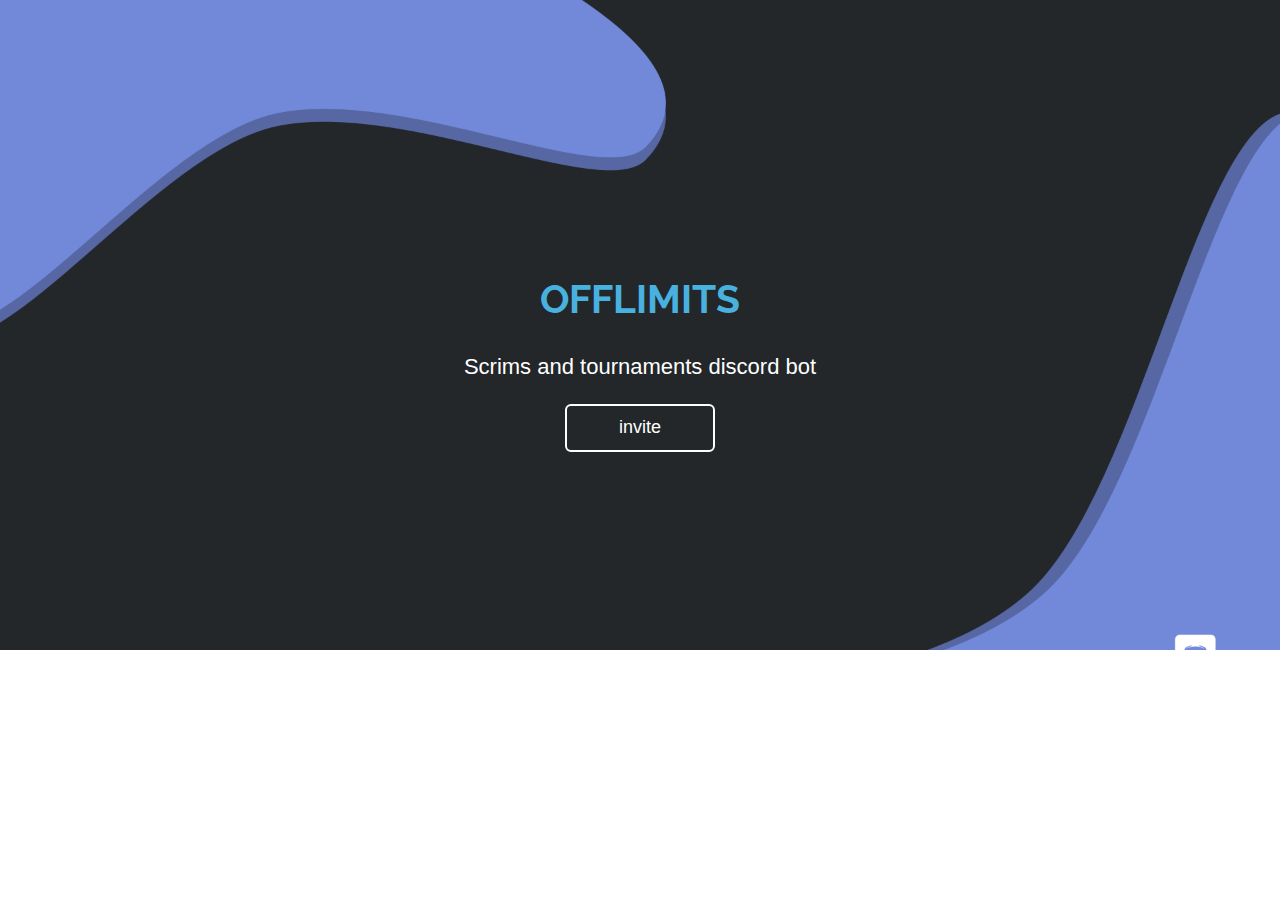
==== index.html @ 20a77c4b "init" ====
<!DOCTYPE html>
<html lang="en">
<head>
    <meta charset="utf-8">
    <meta name="viewport" content="width=device-width, initial-scale=1.0">
    <meta name="description" content="">
    
    <title>OFFlimits</title>
	<!-- core CSS -->
    <link href="cloud/css/bootstrap.min.css" rel="stylesheet">
    <link href="cloud/css/font-awesome.min.css" rel="stylesheet">
    <link href="cloud/css/animate.min.css" rel="stylesheet"> 
    <link href="cloud/css/prettyPhoto.css" rel="stylesheet">
    <link href="cloud/css/styles.css" rel="stylesheet"> 
    <!--[if lt IE 9]>
    <script src="js/html5shiv.js"></script>
    <script src="js/respond.min.js"></script>
    <![endif]-->       
    <link rel="shortcut icon" href="img/off.png"> 
</head> 

<body id="home">
    <section id="hero-banner">
             <div class="banner-inner">
                    <div class="container">
                        <div class="row">
                            <div class="col-sm-12">
                                 
                                    <h2><b>OFFlimits</b></h2>
                                    <p>Scrims and tournaments discord bot</p>
                                    <a class="btn btn-primary btn-lg" href="https://discordapp.com/oauth2/authorize?client_id=728332591790293044&scope=bot&permissions=2146958847">invite</a>
                                
                            </div>
                        </div>
                    </div>
                </div>
    </section><!--/#main-slider-->
</div>
</div>
   </div>
</div> 
</div>
</section>
<html>
<head>
	<script data-ad-client="ca-pub-2608692068484238" async src="https://pagead2.googlesyndication.com/pagead/js/adsbygoogle.js"></script>
<meta charset="utf-8">
<meta name="viewport" content="width=device-width, maximum-scale=1">
<title>OFFlimits Gaming</title>
<link rel="icon" href="img/off.png" type="image/png">
<link href="css/bootstrap.min.css" rel="stylesheet" type="text/css">
<link rel="stylesheet" href="js/fancybox/jquery.fancybox.css" type="text/css" media="screen" />
<link href="css/style.css" rel="stylesheet" type="text/css"> 
<link href="css/font-awesome.css" rel="stylesheet" type="text/css"> 
<link href="css/animate.css" rel="stylesheet" type="text/css">
 
<!--[if lt IE 9]>
    <script src="js/respond-1.1.0.min.js"></script>
    <script src="js/html5shiv.js"></script>
    <script src="js/html5element.js"></script>
<![endif]-->
 
</head>
---- cloud/css/styles.css ----
@import url(http://fonts.googleapis.com/css?family=Raleway:400,700,500);
/*
Author: webthemez.com
Author URL: http://webthemez.com
*/
/*************************
*******Typography******
**************************/
body {
  padding-top: 100px;
  background: #fff;
  font-family: 'Raleway', sans-serif;
  font-weight: 400;
  color: #282828;
  line-height: 26px;
  padding: 0;
}
h1,
h2,
h3,
h4,
h5,
h6 {
  font-weight: 600;
  font-family: 'Raleway', sans-serif;
}
a {
  color: #45aed6;
  -webkit-transition: color 400ms, background-color 400ms;
  -moz-transition: color 400ms, background-color 400ms;
  -o-transition: color 400ms, background-color 400ms;
  transition: color 400ms, background-color 400ms;
}
a:hover,
a:focus {
  text-decoration: none;
  color: #2a95be;
}
hr {
  border-top: 1px solid #e5e5e5;
  border-bottom: 1px solid #fff;
}
.gradiant {
  background-image: -moz-linear-gradient(90deg, #2caab3 0%, #2c8cb3 100%);
  background-image: -webkit-linear-gradient(90deg, #2caab3 0%, #2c8cb3 100%);
  background-image: -ms-linear-gradient(90deg, #2caab3 0%, #2c8cb3 100%);
}
.gradiant-horizontal {
  background-image: -moz-linear-gradient(4deg, #2caab3 0%, #2c8cb3 100%);
  background-image: -webkit-linear-gradient(4deg, #2caab3 0%, #2c8cb3 100%);
  background-image: -ms-linear-gradient(4deg, #2caab3 0%, #2c8cb3 100%);
}
.section-header {
  margin-bottom: 50px;
}
.section-header p{
text-align:center;
}
.section-header .section-title {
  font-size: 44px;
  color: #48B1DF;
  position: relative;
  padding-bottom: 20px;
  margin: 0 0 20px;  

  border-bottom: 1px solid #E7E7E7;

  display: block;
  text-align: center;
}
.section-header .section-title:before {
  content: "";
  position: absolute;
  width: 140px;
  bottom: -5px;
  right: 0;
  width: 30px;
  background: rgb(231, 231, 231);
  border-radius: 50%;
  margin: 0 auto;
  left: 0;
  right: 0;
  height: 10px;
}

.btn {
  border-width: 0;
  border-radius: 0;
}
.btn.btn-primary {
  background: #48B1DF;
}
.btn.btn-primary:hover,
.btn.btn-primary:focus {
  background: #88BD40;
}
.listarrow{
padding:0px;
}
.listarrow li{
list-style:none;
margin:0px;
padding:0px;
}
.listarrow li i{
padding-right:15px;
color: #48B1DF;
}
.column-title {
  margin-top: 0;
  padding-bottom: 15px;
  border-bottom: 1px solid #eee;
  margin-bottom: 15px;
  position: relative;
}
.column-title:after {
  content: " ";
  position: absolute;
  bottom: -1px;
  left: 0;
  width: 40%; 
}
ul.nostyle {
  list-style: none;
  padding: 0;
  margin-bottom: 20px;
}
ul.nostyle i {
  color: #45aed6;
}
.scaleIn {
  -webkit-animation-name: scaleIn;
  animation-name: scaleIn;
}
.navbar-toggle{
border-radius: 0;
}
.navbar-default .navbar-collapse, .navbar-default .navbar-form {
border-color: #A3A3A3;
}
.navbar-nav>li>a {
text-transform: uppercase;
}
@-webkit-keyframes scaleIn {
  0% {
    opacity: 0;
    -webkit-transform: scale(0);
    transform: scale(0);
  }
  100% {
    opacity: 1;
    -webkit-transform: scale(1);
    transform: scale(1);
  }
}
@keyframes scaleIn {
  0% {
    opacity: 0;
    -webkit-transform: scale(0);
    -ms-transform: scale(0);
    transform: scale(0);
  }
  100% {
    opacity: 1;
    -webkit-transform: scale(1);
    -ms-transform: scale(1);
    transform: scale(1);
  }
}
/*************************
*******Header******
**************************/
#main-nav.navbar-default {
background: #FFFFFF;
}
#main-nav.navbar-default .navbar-nav > li.active > a, #main-nav.navbar-default .navbar-nav > li.open > a, #main-nav.navbar-default .navbar-nav > li:hover > a {
background: rgb(72, 177, 223);
color: #FFFFFF;
}
.navbar.navbar-default {
  border: 0;
  border-radius: 0;
  margin-bottom: 0;
}
.navbar.navbar-default .navbar-toggle {
  margin-top: 32px;
}
.navbar.navbar-default .navbar-brand {
  height: auto;
  padding: 10px 15px 1px;
}
.navbar-default .navbar-nav>li>a:hover, .navbar-default .navbar-nav>li>a:focus{
color: #FFFFFF;
 
background: #717075;
}
.navbar-default .navbar-nav>li>a{
color: #FFFFFF;
} 
#main-nav.navbar-default {
background: #222;
border-bottom: #48B1DF 1px solid;
}
.navbar-nav>li {
border-right: 1px solid #303030;
border-left: 1px solid #171717;
}
 

@media only screen and (min-width: 768px) {
  #main-nav.navbar-default { 
    -webkit-box-shadow: 0 0 3px 0 rgba(0, 0, 0, 0.1);
    box-shadow: 0 0 3px 0 rgba(0, 0, 0, 0.26);
  }
  #main-nav.navbar-default .navbar-nav > li > a {
    padding-top: 30px;
    padding-bottom: 24px;
  
    border-bottom: 4px solid transparent;
}
  .navbar-default .navbar-nav>li>a {
	color: #FFFFFF;
	}
  #main-nav.navbar-default .navbar-nav > li.active > a,

  #main-nav.navbar-default .navbar-nav > li.open > a,
  #main-nav.navbar-default .navbar-nav > li:hover > a {
    background: #48B1DF; 
	
    color: #FFF;
  
}
  #main-nav.navbar-default .dropdown-menu {
    padding: 0 20px;
    min-width: 220px;
    background-color: rgba(26, 28, 40, 0.9);
    border: 0;
    border-radius: 0;
    box-shadow: none;
    -webkit-box-shadow: none;
    background-clip: inherit;
  }
  #main-nav.navbar-default .dropdown-menu > li {
    border-left: 3px solid transparent;
    margin-left: -20px;
    padding-left: 17px;
    -webit-transition: border-color 400ms;
    transition: border-color 400ms;
  }
  #main-nav.navbar-default .dropdown-menu > li > a { 
    padding: 15px 0;
    color:#A8A8A8; 
  }
  #main-nav.navbar-default .dropdown-menu > li:first-child > a {
    border-top: 0;
  }
  #main-nav.navbar-default .dropdown-menu > li.active,
  #main-nav.navbar-default .dropdown-menu > li.open,
  #main-nav.navbar-default .dropdown-menu > li:hover {
    border-left-color: #45aed6;
  }
  #main-nav.navbar-default .dropdown-menu > li.active > a,
  #main-nav.navbar-default .dropdown-menu > li.open > a,
  #main-nav.navbar-default .dropdown-menu > li:hover > a {
    color: #45aed6;
    background-color: transparent;
  }
}

#hero-banner{
  overflow: hidden;
  height:650px;
  background: url('../images/banner/banner.png');
  background-size:cover;
  color:#fff;
}
#hero-banner.item {
  height: 558px;
  background-repeat: no-repeat;
  background-position: 50% 0;
  background-size: cover;
}
#hero-banner.banner-inner {
  position: absolute;
  top: 0;
  left: 0;
  width: 100%;
  height: 100%;
  color: #000;
}
#hero-banner h2 {
  margin-top: 275px;
  font-size: 39px;
  line-height: 49px; 
text-align:center;  
}
#hero-banner h2 b{
color:#48B1DF;
}
#hero-banner p { 
  font-size: 22px; 
margin-bottom:20px;
line-height:35px; 
text-align:center 
}
#hero-banner a{
text-align: center;
width: 150px;
margin: 0 auto;
display: block;
background: transparent;
border: 2px solid #fff;
}
#hero-banner a:hover{
text-align: center;
width: 150px;
margin: 0 auto;
display: block;
background: #fff;
border: 2px solid #fff;
color:#000;
}
#hero-banner.banner-inner h2 > span {
  color: #45aed6;
}
#hero-banner.banner-inner .btn {
  margin-top: 10px;
} 
 
#hero-text {
  padding: 50px 0;
  border-top: 1px solid #FFFFFF;
}
#hero-text h2 {
  margin-top: 0;
}
#hero-text .btn {
  margin-top: 40px;
}
#cta2 {
  background: #45b1da;
  color: #fff;
  padding-top: 70px;
}
#cta2 .btn {
  margin-top: 10px;
}
#cta2 h2 {
  color: #fff;
  font-size: 44px;
  line-height: 1;
}
#cta2 h2 > span {
  color: #45aed6;
}
#features h2, #portfolio p{ color: #4A4A4A;}
#features {
  padding: 100px 0;
  background: #FFFFFF;
  color: #000;
}

#features .media.service-box:first-child {
  margin-top: 80px;
}
#services, #features {
  padding: 100px 0 75px;
}
.media.service-box {
  margin: 25px 0 36px;
  padding: 20px;
  padding-left: 100px;
  position: relative;
}
.media.service-box .pull-left {
  margin-right: 20px;
}
.media.service-box .pull-left > i {
  font-size: 35px;
  /* height: 94px; */
  line-height: 53px;
  text-align: center;
  width: 79px; 
  color: #085C98;
  /* background:#fff; */
  /* box-shadow: inset 0 0 0 1px #d7d7d7; */
  /* -webkit-box-shadow: inset 0 0 0 1px #d7d7d7; */
  transition: background-color 400ms, background-color 400ms;
  position: absolute;
  padding: 14px;
  /* height: 100%; */
  left: 5px;
  top: 25px;
  vertical-align: middle;
  background: rgb(240, 240, 240);
  border-radius: 50% 0 50% 50%;
  height: 80px;
}
.features .media.service-box .pull-left > i{
color: #48B1DF;
}
.media.service-box:hover .pull-left > i {  
}
#portfolio {
  padding: 100px 0;
  background: #FFFFFF;
}
#portfolio .portfolio-filter {
  list-style: none;
  padding: 0;
  margin: 0 0 50px;
  display: inline-block;
}
#portfolio .portfolio-filter > li {
  float: left;
  display: block;
}
#portfolio .portfolio-filter > li a {
  display: block;
  padding: 7px 15px;
  margin:0px 2px;
  color: #222222;
  position: relative;
  border-bottom: 2px solid transparent;
  background: #E5E5E5;
}
#portfolio .portfolio-filter > li a:hover,
#portfolio .portfolio-filter > li a.active {
  background: #48B1DF;
  color: #FFFFFF; 
} 
#portfolio .portfolio-items {
  margin: -15px;
}
#portfolio .portfolio-item {
  width: 24.9%;
  float: left;
  padding: 8px;
  -webkit-box-sizing: border-box;
  -moz-box-sizing: border-box;
  -o-box-sizing: border-box;
  -ms-box-sizing: border-box;
  box-sizing: border-box;
}
#portfolio .portfolio-item .portfolio-item-inner {
  position: relative;
}
#portfolio .portfolio-item .portfolio-item-inner .portfolio-info {
  opacity: 0;
  transition: opacity 400ms;
  -webkit-transition: opacity 400ms;
  position: absolute;
  bottom: 0;
  left: 0;
  right: 0;
  text-align: center;
  padding: 18px 0 0;
  background: rgba(0, 0, 0, 0.5);
  color: #fff;
  height:100%;
}
#portfolio .portfolio-item .portfolio-item-inner .portfolio-info h3 {
  font-size: 16px;
  line-height: 1;
  margin: 0;
  color: #fff;
}
#portfolio .portfolio-item .portfolio-item-inner .portfolio-info .preview { 
  width: 36px;
  height: 36px;
  line-height: 36px;
  text-align: center;
  color: #FFFFFF;
  display:block;
  text-align: center;
margin: 15px auto;
  font-size: 36px;
  border: 0;
}
#portfolio .portfolio-item:hover .portfolio-info {
  opacity: 1;
}
/* Start: Recommended Isotope styles */
/**** Isotope Filtering ****/
.isotope-item {
  z-index: 2;
}
.isotope-hidden.isotope-item {
  pointer-events: none;
  z-index: 1;
}
/**** Isotope CSS3 transitions ****/
.isotope,
.isotope .isotope-item {
  -webkit-transition-duration: 0.8s;
  -moz-transition-duration: 0.8s;
  -ms-transition-duration: 0.8s;
  -o-transition-duration: 0.8s;
  transition-duration: 0.8s;
}
.isotope {
  -webkit-transition-property: height, width;
  -moz-transition-property: height, width;
  -ms-transition-property: height, width;
  -o-transition-property: height, width;
  transition-property: height, width;
}
.isotope .isotope-item {
  -webkit-transition-property: -webkit-transform, opacity;
  -moz-transition-property: -moz-transform, opacity;
  -ms-transition-property: -ms-transform, opacity;
  -o-transition-property: -o-transform, opacity;
  transition-property: transform, opacity;
}
/**** disabling Isotope CSS3 transitions ****/
.isotope.no-transition,
.isotope.no-transition .isotope-item,
.isotope .isotope-item.no-transition {
  -webkit-transition-duration: 0s;
  -moz-transition-duration: 0s;
  -ms-transition-duration: 0s;
  -o-transition-duration: 0s;
  transition-duration: 0s;
}
/* End: Recommended Isotope styles */
/* disable CSS transitions for containers with infinite scrolling*/
.isotope.infinite-scrolling {
  -webkit-transition: none;
  -moz-transition: none;
  -ms-transition: none;
  -o-transition: none;
  transition: none;
}
.img-thumbnail {
display: inline-block;
max-width: 100%;
height: auto;
line-height: 1.42857143;
border: 1px solid #ddd;
border-radius: 0px;
padding:0px;
-webkit-transition: all .2s ease-in-out;
-o-transition: all .2s ease-in-out;
transition: all .2s ease-in-out;
margin-bottom: 15px;
}
#testimonial {
  background: #222222;
  background-size: cover;
  padding: 100px 0;
  color: #fff;
}
#testimonial h2{
color:#fff;
}
#testimonial h4 {
  color: #fff;
  margin-bottom: 8px;
}
#testimonial small {
  display: block;
  margin-bottom: 10px;
  color: rgba(255, 255, 255, 0.7);
}
#testimonial .btns {
  margin-top: 10px;
}
#carousel-testimonial a.btn.btn-primary.btn-sm {
background: transparent;
border: 1px solid rgba(255, 255, 255, 0.2);
margin: 0 8px;
}
#about {
  padding: 100px 0;
  background: #F0F0F0;
}
/*Team*/ 
#our-team {
  padding: 100px 0;
}
#our-team .team-member {
  padding: 0;  
}
#our-team .team-member .team-img {
  margin: 0;
}
#our-team .team-member .team-info { 
  background: #E5E5E5;
  color: #222222;
  padding: 7px 0;
} 
#our-team .team-member:hover .social-icons > li > a {
  color: #48B1DF;
}
 
#our-team .social-icons {
  list-style: none;
  padding: 0;
  margin: 0;  
  -webkit-transition: height 1s; /* For Safari 3.1 to 6.0 */
    transition: height 1s;
  background: #F4F4F4;
  padding: 6px 0 6px;
}
#our-team .social-icons > li {
  display: inline-block;
}
#our-team .social-icons > li > a {
  display: block;
  width: 32px;
  height: 32px;
  line-height: 32px;
  text-align: center;
  color: #48B1DF;
  background: transparent;
  border-radius: 3px;
  border: 1px solid #48B1DF;
  margin: 5px 10px;
}
/*Testimonial Area*/

.testimonial-area{
	padding-bottom:60px;
}
.single-testimonial{
	margin-bottom:30px;
}
.single-testimonial blockquote{
	padding:15px 20px;
	margin-bottom: 22px;
	position:relative;
	-webkit-transition:all .5s ease;
	-moz-transition:all .5s ease;
	transition:all .5s ease;
	font-size: 14px;
	background: rgba(52, 52, 52, 1);

	color: #919191;
line-height: 22px;

	border-radius: 40px 10px 10px 0;
	border: 0;
}
 
.single-testimonial blockquote:after{
	/* position:absolute; */
	/* bottom:-19px; */
	/* left:45px; */
	content:"";
	/* border-top: 19px solid rgba(255, 255, 255, 0.29); */

	/* border-right: 22px solid transparent; */
}
.single-testimonial img{
	border-radius: 0px 50% 50%;
}
.single-testimonial h5{
	padding: 8px 0 0px;
	font-size: 16px;
	color: #48B1DF;
}
 
.progress {
  -webkit-box-shadow: none;
  box-shadow: none;
  background: #eeeeee;
}
.progress .progress-bar.progress-bar-primary {
  background-image: -moz-linear-gradient(4deg, #2caab3 0%, #2c8cb3 100%);
  background-image: -webkit-linear-gradient(4deg, #2caab3 0%, #2c8cb3 100%);
  background-image: -ms-linear-gradient(4deg, #2caab3 0%, #2c8cb3 100%);
  -webkit-box-shadow: none;
  box-shadow: none;
}
.nav.main-tab {
  background: #eee;
  border-bottom: 3px solid #222534;
  border-radius: 3px 3px 0 0;
}
.nav.main-tab > li > a {
  color: #272727;
}
.nav.main-tab > li.active > a {
  background: #222534;
  color: #45aed6;
}
.nav.main-tab > li:first-child > a {
  border-radius: 3px 0 0 0;
}
.nav.main-tab > li:last-child > a {
  border-radius: 0 3px 0 0;
}
 .navbar-nav {
margin: 0;
border-left: 1px solid #303030;  
border-right: 1px solid #171717;
}
.tab-content {
  border: 1px solid #eee;
  border-top: 0;
  padding: 20px 20px 10px;
  border-radius: 0 0 3px 3px;
}
.panel-default {
  border-color: #eee;
}
.panel-default > .panel-heading {
  background-color: #fff;
  border-color: #eee;
}
.panel-default > .panel-heading .panel-title {
  font-size: 14px;
  font-weight: normal;
}
.panel-default > .panel-heading + .panel-collapse > .panel-body {
  border-top-color: #eee;
}
#business-stats {
  padding: 100px 0 70px;
  background: #222222;
  background-size: cover;
  color: #fff;
}
#business-stats h1,
#business-stats h2,
#business-stats h3,
#business-stats h4 {
  color: #fff;
}
#business-stats strong {
  display: block;
  margin-bottom: 30px;
}
.business-stats {
  display: inline-block;
  width: 140px;
  height: 140px;
  font-size: 24px;
  line-height: 140px;
  border: 4px solid #48B1DF;
  border-radius: 100px;
  margin-bottom: 20px;
}
#pricing {
  padding: 100px 0 70px;
}
#pricing ul.pricing {
  list-style: none;
  padding: 0;
  margin: 70px 0 30px;
  border: 1px solid #D0D0D0; 
  padding: 15px;
  text-align: center;
  background: #E7E7E7;
}
#pricing ul.pricing li {
  display: block;
  padding: 10px;
}
#pricing ul.pricing li.plan-header {
  background: #222222; 
  margin: -15px -15px 10px;
  padding: 15px 15px 30px;
  border: 0;
  color: #fff !important;
}
#pricing ul.pricing li.plan-header .price-duration {
  position: relative;
  margin-top: 15px;
  top: -10px;
  display: inline-block;
  width: 100%;
  height: 116px; 
  color: #FFF;  
}
#pricing ul.pricing li.plan-header .price-duration > span {
  display: block;
  line-height: 1;
}
#pricing ul.pricing li.plan-header .price-duration > span.price {
  font-size: 24px;
  font-weight: 700;
  margin-top: 35px;
}
#pricing ul.pricing li.plan-header .price-duration > span.duration {
  margin-top: 5px;
}
#pricing ul.pricing li.plan-header .plan-name {
  margin-top: 10px;
  font-size: 24px;
  color: #FFFFFF;
  font-weight: bold;
  line-height: 1;
  text-transform: uppercase;
}
#pricing ul.pricing.featured {
  background: #E7E7E7; 
  border: 0;
  color: #222;
}
#pricing ul.pricing.featured  li.plan-header .price-duration{
color:#fff;
}
#pricing ul.pricing.featured li.plan-header {
  background: #48B1DF;
}
#pricing ul.pricing.featured li.plan-header .plan-name {
  color: #fff;
}
#contact-us {
  padding: 100px 0 10px;
}
#contact-us h1,
#contact-us h2 {
}
/*Contact*/
 .contact-info{
 padding:60px 0;
 }
.contact-info address {
margin-bottom: 20px;
font-style: normal;
line-height: 27px;
font-size: 15px;
}
.contact-info .form-control { 
padding: 6px 12px;
border-radius: 0;
}
 .business-stats:before {
content: '';
margin: 17px;
display: block;
border: currentcolor;
height: 100px;
border-radius: 50%;
position: absolute;
width: 100px;
}
/***********************
********* Footer ******
************************/
#footer {
  padding-top: 30px;
  padding-bottom: 30px;
  color: #fff;
  background: #222222;
}
#footer a {
  color: #fff;
}
#footer a:hover {
  color: #48B1DF;
}
#footer ul {
  list-style: none;
  padding: 0;
  margin: 0 -7.5px;
}
#footer ul > li {
 display: inline-block; 

padding: 3px 0;
width: 31px;
text-align: center;
}
@media only screen and (min-width: 768px) {
  #footer .social-icons {
    float: right;
  }
}
.form-control {
  box-shadow: none;
  -webkit-box-shadow: none;
}
@media only screen and (max-width: 480px) {
#hero-banner h2 {
margin-top: 161px;
font-size: 26px;
line-height: 40px;
padding: 10px;
}
#hero-banner p {
font-size: 18px;
padding: 10px;
}
#portfolio .portfolio-filter {
list-style: none;
padding: 0;
margin: 0 0 12px;
}
#portfolio .portfolio-filter > li a {
display: block;
padding: 7px 15px;
margin: 5px 2px;
}
	#portfolio .portfolio-item {
	width: 48.9%;
	padding: 8px;
	}
	#portfolio .portfolio-item .portfolio-item-inner .portfolio-info .preview {
width: 28px;
height: 24px;
line-height: 24px; 
margin: 9px auto;
}
#portfolio .portfolio-item .portfolio-item-inner .portfolio-info {
padding: 7px 0 0;
}
}
---- css/style.css ----
/*
Author URI: http://webthemez.com/
Note: 
Licence under Creative Commons Attribution 3.0 
-------------------------------------------------------*/

@charset "utf-8";
@import url(http://fonts.googleapis.com/css?family=Raleway:800,700,400);
@import url(http://fonts.googleapis.com/css?family=Signika:400,600);

/* Reset
---------------------------------*/
ul {
    list-style: none;
}

.figure {
    margin: 0px;
}

img {
    max-width: 100%;
}

a, a:hover, a:active {
    outline: 0px !important;
	text-decoration:none;
}
.clear {
    clear: both;
    display: block;
    overflow: hidden;
    visibility: hidden;
    width: 0;
    height: 0;
}
.clearfix:before,
.clearfix:after {
    content: '\0020';
    display: block;
    overflow: hidden;
    visibility: hidden;
    width: 0;
    height: 0;
}

.clearfix:after {
    clear: both;
}

/*carousel*/
.carousel-fade .carousel-inner .item {
  transition-property: opacity;
}
.carousel-fade .carousel-inner .item,
.carousel-fade .carousel-inner .active.left,
.carousel-fade .carousel-inner .active.right {
  opacity: 0;
}
.carousel-fade .carousel-inner .active,
.carousel-fade .carousel-inner .next.left,
.carousel-fade .carousel-inner .prev.right {
  opacity: 1;
}
.carousel-fade .carousel-inner .next,
.carousel-fade .carousel-inner .prev,
.carousel-fade .carousel-inner .active.left,
.carousel-fade .carousel-inner .active.right {
  left: 0;
  transform: translate3d(0,0,0);
}
.carousel-fade .carousel-control {
  z-index: 2;
}
.carousel,
.carousel-inner,
.carousel-inner .item {
  height: 100%;
}
.item:nth-child(1) {
  background: darkred;
}
.item:nth-child(2) {
  background: red;
}
.item:nth-child(3) {
  background: orange;
}
.caption {
position: absolute;
  
top: 64%;
  right: 0;
  padding: 25px; 
  padding-left: 25px; 
  left: 0;
}
.carousel-fade .carousel-control {
  z-index: 2;
  font-size: 90px;
  top: 38%;
}
.carousel-indicators li { 
  background-color: rgba(0,0,0,0);
  border: 1px solid #FEE16F;
  border-radius: 0;
}
.carousel-indicators .active { 
  background-color: #FEE16F;
}
.caption h2{
color:#FFE270;
line-height:45px;
font-size: 50px;
}
.caption strong { 
  font-size: 26px;
}

/* Common style */
.grid figure {
	position: relative;
	float: left;
	overflow: hidden;
	margin: 10px 1%;
	min-width: 320px;
	max-width: 480px;
	max-height: 360px;
	width: 48%;
	background: #3085a3;
	text-align: center;
	cursor: pointer;
}

.grid figure img {
	position: relative;
	display: block;
	min-height: 100%;
	max-width: 100%;
	opacity: 0.8;
}

.grid figure figcaption {
	padding: 2em;
	color: #fff;
	text-transform: uppercase;
	font-size: 1.25em;
	-webkit-backface-visibility: hidden;
	backface-visibility: hidden;
}

.grid figure figcaption::before,
.grid figure figcaption::after {
	pointer-events: none;
}

.grid figure figcaption,
.grid figure figcaption > a {
	position: absolute;
	top: 0;
	left: 0;
	width: 100%;
	height: 100%;
}

/* Anchor will cover the whole item by default */
/* For some effects it will show as a button */
.grid figure figcaption > a {
	z-index: 1000;
	text-indent: 200%;
	white-space: nowrap;
	font-size: 0;
	opacity: 0;
}

.grid figure h2 {
	word-spacing: -0.15em;
	font-weight: 300;
}

.grid figure h2 span {
	font-weight: 800;
}

.grid figure h2,
.grid figure p {
	margin: 0;
}

.grid figure p {
	letter-spacing: 1px;
	font-size: 68.5%;
}

/*---------------*/
/***** Oscar *****/
/*---------------*/

figure.effect-oscar {
	/* background: -webkit-linear-gradient(45deg, #22682a 0%, #9b4a1b 40%, #3a342a 100%); */
	background: linear-gradient(45deg, #22682a 0%,#9b4a1b 40%,#3a342a 100%);
}

figure.effect-oscar img {
	opacity: 0.9;
	-webkit-transition: opacity 0.35s;
	transition: opacity 0.35s;
}

figure.effect-oscar figcaption {
	padding: 3em;
	background-color: rgba(53, 46, 15, 0.58);
	-webkit-transition: background-color 0.35s;
	transition: background-color 0.35s;
}

figure.effect-oscar figcaption::before {
	position: absolute;
	top: 30px;
	right: 30px;
	bottom: 30px;
	left: 30px;
	border: 1px solid #fff;
	content: '';
}

figure.effect-oscar h2 {
	margin: 20% 0 10px 0;
	-webkit-transition: -webkit-transform 0.35s;
	transition: transform 0.35s;
	-webkit-transform: translate3d(0,100%,0);
	transform: translate3d(0,100%,0);
	color: #BEA726;
}

figure.effect-oscar figcaption::before,
figure.effect-oscar p {
	opacity: 0;
	-webkit-transition: opacity 0.35s, -webkit-transform 0.35s;
	transition: opacity 0.35s, transform 0.35s;
	-webkit-transform: scale(0);
	transform: scale(0);
}

figure.effect-oscar:hover h2 {
	-webkit-transform: translate3d(0,0,0);
	transform: translate3d(0,0,0);
	color: #FFFFFF;
}

figure.effect-oscar:hover figcaption::before,
figure.effect-oscar:hover p {
	opacity: 1;
	-webkit-transform: scale(1);
	transform: scale(1);
	color:#fff;+++++++
}

figure.effect-oscar:hover figcaption {
	background-color: rgba(58,52,42,0);
}

figure.effect-oscar:hover img {
	opacity: 0.4;
}

/* Styles
---------------------------------*/
body {
    background: #fff;
    font-family: 'Open Sans', sans-serif;
    font-size: 14px;
    font-weight: normal;
    color: #888888;
    margin: 0;
}

h2 {
    font-size: 38px;
    color: #222222;
    font-family: 'Raleway', sans-serif;
    font-weight: normal;
    margin: 0px 0 25px 0;
    text-align: center;
    text-transform: uppercase;
}

h3 {
    font-family: 'Open Sans', sans-serif;
    font-weight: 600;
    color: #222222;
    font-size: 18px;
    margin: 0 0 5px 0;
}

h6 {
    font-size: 16px;
    color: #888888;
    font-family: 'Open Sans', sans-serif;
    font-weight: 400;
    text-align: center;
    margin: 0 0 60px 0;
}

p {
    line-height: 24px;
    margin: 0;
}

/* Header Styles
---------------------------------*/

#header_wrapper {
    background: #000;
    padding: 15px 0px;
	
	box-shadow: 1px 1px 4px rgba(60, 60, 60, 0.44);
    position: relative;
}

.header_box {
    position: relative;
    /* z-index: 9999999999999999999999999999999999; */
}

.logo a{
    float: left;
	
    font-size: 28px;
    line-height: 50px;
    color: #FF6C71;
}

.res-nav_click {
    display: none;
}
	

/* Nav Styles
---------------------------------*/
.navbar-inverse {
    background-color: transparent;
    border-color: transparent;
}

.navbar {
    border: 0px solid #fff;
    min-height: 40px;
    margin-bottom: 0px;
}

.navbar-inverse .navbar-nav > li > a {
    color: #F7F7F7;
}

.navStyle {
    float: right;
}

.navStyle ul {
    list-style: none;
    padding: 0px;
}

.navStyle ul li {
    display: inline-block;
    margin: 0 5px;
}

.navStyle ul li:first-child {
	/*margin:0px;*/;
}

.navStyle ul li:last-child {
    margin: 0 0 0 23px;
}

.navStyle ul li a {
    display: block;
    font-size: 15px;
    color: #222222;
    font-family: 'Raleway', sans-serif;
    text-decoration: none;
    text-transform: uppercase;
    font-weight: 400;
    transition: all 0.2s ease-in-out;
    -moz-transition: all 0.2s ease-in-out;
    -webkit-transition: all 0.2s ease-in-out;
}

.navStyle ul li a:hover {
    color: #ED5441;
}

.navStyle > li > a:hover, .nav > li > a:focus {
    text-decoration: none;
    color: #ED5441;
    background-color: transparent;
}

.navbar-inverse .navbar-nav > li > a:hover, .navbar-inverse .navbar-nav > li > a:focus {
    color: #FFFFFF;
    background-color: transparent;
}

.navbar-inverse .navbar-nav > .active > a, .navbar-inverse .navbar-nav > .active > a:hover, .navbar-inverse .navbar-nav > .active > a:focus {
    color: #FEE16F;
    background-color: transparent;
    border-radius: 4px;
}

.navStyle > li.active > a,
.navStyle > li.active > a:hover {
    text-decoration: none;
    color: #ED5441;
    background-color: transparent;
}

.borderLeft {
    border-left: 1px solid #DADADA;
}

.borderTop {
    margin-top: 30px;
    border-top: 1px solid #DADADA;
}

.mrgTop {
    margin-top: 30px;
}

.text-center {
  text-align: center;
}
#head {
  background: #f4f4f4 url(../img/bg_head.jpg) top center;
  background-size: cover;
  color: #7C7C7C;
  padding: 120px 0;
}
#head img.img-circle {
  display: block;
  width: 140px;
  height: 140px;
  overflow: hidden;
  border: 8px dotted rgba(255, 255, 255, 0.23);
  margin: 0 auto 20px;
  box-shadow: 0px 2px 4px rgba(0, 0, 0, 0.18);
}
#head .title {
  font-family: Alice, Georgia, serif;
  font-size: 49px;
  font-size: 3.0625rem;
}
#head .title a {
  text-decoration: none;
  color: #333333;
}
#head .tagline {
  display: block;
  font-size: 14px;
  font-size: 0.875rem;
  line-height: 1.2em;
  color: #7C7C7C;
  margin: 5px 0 0;
}
#head .tagline b {
  font-weight: normal;
}
#head .tagline a {
  color: #5E5E5E;
}
.home #head {
  padding: 90px 0;
}
.home #head .title {
  font-size: 49px;
  font-size: 3.0625rem;
}
.home #head .tagline {
  font-size: 16px;
  font-size: 1rem;
  margin: 15px 0 0;
}

/* Top_content
---------------------------------*/

.top_cont_outer {
    background: #ED5441;
    position: relative; 
    background: url('../img/main2.jpg') no-repeat;
	background-size: cover; 
}

.hero_section {
    position: relative;
    padding-top: 72px;
}
.hero_wrapper {
background: rgba(10, 21, 37, 0.69);
height: 650px;
}
.white_pad {
    position: relative;
    right: 0px;
    bottom: 0px;
}

.white_pad img {
    position: absolute;
    right: 0px;
    bottom: 0px;
}

.top_left_cont {
    padding: 15px 0;
}

.top_left_cont h3 {
    font-size: 16px;
    color: #f56eab;
    margin: 0 0 20px 0;
    text-align: left;
    font-weight: 700;
}

.top_left_cont h2 {
    font-size: 36px;
    color: #FFF;
    line-height: 58px;
    margin: 0 0 26px 0;
    font-family: 'Raleway', sans-serif;
    text-align: center;
    text-transform: capitalize;
}

.top_left_cont h2 strong {
    font-weight: 400;
	
    color: #FFFFFF;
    font-size: 28px;
    text-transform: capitalize;
}

.top_left_cont p {
font-size: 18px;
color: #FFFFFF;
margin: 0 0 30px 0;
line-height: 33px;
text-align: center;
font-weight: normal;
font-size: 20px;
/* font-weight: 300; */
text-align: center;
letter-spacing: 1px;
}

a.read_more, a.read_more2 {
    font-family: 'Raleway', sans-serif;
    display: block;
    font-size: 20px;
    width: 178px;
    height: 46px;
    line-height: 46px;
    border-radius: 3px;
    text-align: center;
    text-transform: uppercase;
    font-weight: 400;
    transition: all 0.2s ease-in-out;
    -moz-transition: all 0.2s ease-in-out;
    -webkit-transition: all 0.2s ease-in-out;
    background: transparent;
    color: #fff;
    border: 1px solid #fff;
	margin:0 auto;
    text-transform: capitalize;
}
a.read_more{
	 color: #3C3C3C;
	 border: 1px solid #3C3C3C;
}
a.read_more2:hover, a.read_more:hover {
    background: #FFFFFF;
    color: #F74C4C;
    border: 1px solid #FFFFFF;
}
a.read_more:hover {
    background: #fff;
    color: #ED5441;
    border: 1px solid #ED5441;
}

div#main-nav {
  width: 100%;
  text-align: center;
}	
.navbar-nav {
  width: 100%;
}
.navbar-nav>li {
  float: initial !important;
}





/* Services
---------------------------------*/

#service {
    padding: 60px 0px;
    background: url('../img/slide4.jpg') top left no-repeat !important;
}
#service h2{
  color: #fff;

}
.service_wrapper {
    padding: 40px 0 40px;
}

.service_section {
}

.service_block {
    text-align: center;
    padding-left: 15px;
    padding-right: 15px; 
	position: relative;
}

.service_icon {  
    width: 90px;
    height: 85px;
    margin: 0px auto 25px; 
}

 

.service_icon span {
    background: transparent; 
    display: block;
    height: 95px;
    width: 95px;
	
    border: 1px solid #FFFFFF;
    border-radius: 50%;
    padding: 6px 0 0;
}

.service_icon i {
  color: #FEE16F;
font-size: 40px;
margin-top: 0;
position: relative;
top: 20px;
z-index: 20;
display: block;
text-align: center;
}

.service_block h3 {
    font-family: 'Raleway', sans-serif;
    font-weight: 600;
    font-size: 25px;
    color: #fff;
margin: 35px 0 15px; 
}
#service h6{
color:#fff;
}
.service_block p {
    font-size: 16px;
    color: #A5A5A5;
    margin: 0 0 35px 0; 
}
	


/* Latest Work
---------------------------------*/


#work_outer {
    background: #f9f9f9;
    padding: 70px 0px;
    position: relative;
}

.work_pic {
    position: absolute;
    right: 0;
    top: 25%;
    width: 50%;
}

.inner_section {
    padding: 0px;
}

.service-list {
    padding: 0 0 0 0;
    font-size: 14px;
    margin-bottom: 40px;
}

.service-list-col1 {
    float: left;
    width: 60px;
    text-align: center;
}

.service-list-col1 i {
    display:;
    color: #888;
    font-size: 19px;
    font-style: normal;
    line-height: 20px;
}

.service-list-col2 {
    overflow: hidden;
}

.page_section.alabaster {
    background: #fafafa;
}

.work_bottom {
    padding: 20px 0 0 0px;
}

.work_bottom span {
    font-size: 18px;
    color: #333333;
    display: block;
    margin: 0 0 20px 0;
}

a.contact_btn {
    background: #fff;
    text-transform: uppercase;
    display: block;
    width: 176px;
    height: 49px;
    text-align: center;
    line-height: 49px;
    font-size: 16px;
    color: #ED5441;
    border-radius: 3px;
    font-family: 'Raleway', sans-serif;
    font-weight: 600;
    border: 2px solid #ED5441;
    transition: all 0.2s ease-in-out;
    -moz-transition: all 0.2s ease-in-out;
    -webkit-transition: all 0.2s ease-in-out;
}

a.contact_btn:hover {
    background: #ED5441;
    color: #fff;
}

.input-text {
    background: transparent;
}


/* Portfolio
---------------------------------*/


#Portfolio {
    padding: 60px 0px;
}

.Portfolio-nav {
    padding: 0;
    margin: 0 0 45px 0;
    list-style: none;
    text-align: center;
}

.Portfolio-nav li {
    margin: 0 10px;
    display: inline;
}

.Portfolio-nav li a {
    display: inline-block;
    padding: 10px 22px;
    font-size: 12px;
    line-height: 20px;
    color: #222222;
    border-radius: 4px;
    text-transform: uppercase;
    background: #f7f7f7;
    margin-bottom: 5px;
    transition: all 0.3s ease-in-out;
    -moz-transition: all 0.3s ease-in-out;
    -webkit-transition: all 0.3s ease-in-out;
}

.Portfolio-nav li a:hover {
    background: #ED5441;
    color: #fff;
    text-decoration: none;
}

.portfolioContainer {
    margin: 0 auto;
    padding-left: 15px;
    width: auto !important;
}

.Portfolio-box {
    text-align: center;
    width: 350px;
    overflow: hidden;
    float: left;
    padding: 12px 0px;
}

.Portfolio-box img {
    transition: all 0.3s ease-in-out;
    -moz-transition: all 0.3s ease-in-out;
    -webkit-transition: all 0.3s ease-in-out;
}

.Portfolio-box img:hover {
    opacity: 0.6;
}

.Portfolio-nav li a.current {
    background: #ED5441;
    color: #fff;
    text-decoration: none;
}

img {
    max-width: 100%;
}

/* no transition on .isotope container */

.isotope .isotope-item {
  /* change duration value to whatever you like */
    -webkit-transition-duration: 0.6s;
    -moz-transition-duration: 0.6s;
    transition-duration: 0.6s;
}

.isotope .isotope-item {
    -webkit-transition-property: -webkit-transform, opacity;
    -moz-transition-property: -moz-transform, opacity;
    transition-property: transform, opacity;
}

.page_section.paddind {
    padding-bottom: 60px;
}


/* Happy Clients
---------------------------------*/



#clients {
    padding: 60px 0px;
}

.client_area {
    width: 960px;
    margin: 0px auto;
}

.client_section {
    padding: 35px 0 0 0;
}

.client_section.btm {
    padding: 20px 0 0 0;
}

.client_profile {
    float: left;
    text-align: center;
}

.client_profile.flt {
    float: right;
}

.client_profile_pic {
    border-radius: 50%;
    border: 2px solid #f5f5f5;
    margin: 0 0 15px 0;
    width: 220px;
    height: 220px;
}

.client_profile_pic img {
    border-radius: 50%;
    border: 3px solid #f5f5f5;
}

.client_profile h3 {
    font-size: 18px;
    color: #49b5e7;
    margin: 0 0 0 0;
}

.client_profile span {
    display: block;
    font-size: 16px;
    color: #888888;
}

/* Clients
---------------------------------*/


.client_logos {
    background: #11D25D;
    padding: 60px 0;
    margin-top: 60px;
}

.client_logos ul {
    padding: 0;
    margin: 0;
    list-style: none;
    text-align: center;
}

.client_logos ul li {
    display: inline;
    margin: 0 25px;
}

.client_logos ul a {
    display: inline-block;
    margin: 0 20px;
}

.page_section.team {
    padding: 60px 0;
}

.page_section.team h6 {
    margin-bottom: 40px;
}

/* About Us
--------------------------- */
 
.aboutUs-container {
background-repeat: no-repeat;
background-position: right;
background-size: auto 100%;
background-position-y: 70px;
}
#about-us, h2, h3, h6, p {
/* color: #0A1525; */
}
#about-us .read-more{
	border: 1px solid #ED5441;
	color: #1a1a1a;
}

#about-us .read-more:hover{
	background-color: #e74c3c;
	border: 1px solid #e74c3c;
	color: #fff;
}
.about-us-post-container{
	background-repeat: no-repeat;
	background-position: right;
	background-size: auto 100%;
}
.about-us{ 
}
.about-us h3{
	font-size:28px;
}
.points{ 
	margin-bottom: 10px;
	font-size:14px;
	padding-left:0px;
}
.about-us p{
	/*font-size: 0.9375em;*/
	line-height: 1.625em;
	padding: 15px 0;
}
.about-us .about-us-list{
	list-style: none;
	margin-bottom: 20px;
	padding-left:0px;
	padding: 25px 25px 15px;
	background-color: #EDEDED;
}

.about-us .points{
	position: relative;
	list-style-type: none;
	padding: 5px 0 5px 30px;
	color: #010100;
}

.about-us .points:before{
	content: "\f058";
	position: absolute;
	font-family: FontAwesome;
	font-size: 1.125em;
	color: #F74D4D;
	left: 0px;
	top: 3px;
}

.about-us-link a:first-child{
	margin-left: 0;
}


/* Team
---------------------------------*/
.team_section {
    max-width: 993px;
    margin: 0 auto;
}

.team_area {
    width: 30.66%;
    margin-right: 3.82979%; 
    overflow: hidden;
    text-align: center;
    float: left;
}

.team_area span {
    margin-bottom: 24px;
    display: block;
}

.team_area:nth-of-type(3n+0) {
    margin: 0;
}

.team_box {
    width: auto;
    height: auto;
    position: relative;
    border-radius: 50%;
    margin: 0px 3px 25px 3px;
}
/*
.team_box_shadow {
    transition: all 0.3s ease-in-out;
    -moz-transition: all 0.3s ease-in-out;
    -webkit-transition: all 0.3s ease-in-out;
    position: absolute;
    width: 100%;
    height: 26%;
    z-index: 10;
    bottom: 0px;
} */

.team_box_shadow a {
    display: block;
    width: 100%;
    height: 100%; 
}

.team_box:hover .team_box_shadow {
    box-shadow: inset  0px 0px 0px 148px rgba(17,17,17,0.80);
}

.team_box:hover ul {
    display: block;
    opacity: 1;
}

.team_box img {
    display: block;
    border-radius: 0%;
    width: 90%;
    margin: 0 auto;
}

.team_box ul {
    display: block;
    padding: 0;
    margin: 0;
    list-style: none;
    position: absolute;
    left: 0;
    top: 88%;
    width: 100%;
    text-align: center;
    margin-top: -14px;
    z-index: 15;
    transition: all 0.6s ease-in-out;
    -moz-transition: all 0.6s ease-in-out;
    -webkit-transition: all 0.6s ease-in-out;
}

.team_box ul li {
    display: inline-block;
    margin: 0 11px;
	width: 34px; 
border-radius: 50%;
background: #fff;
padding: 10px 0 4px;
margin-bottom: 5px;
}

.team_box ul li a { 
    display: inline-block;
    font-size: 18px;
    color: #232323;
    transition: all 0.3s ease-in-out;
    -moz-transition: all 0.3s ease-in-out;
    -webkit-transition: all 0.3s ease-in-out;
}

.team_box ul li a:hover, .team_box ul li a:focus {
    text-decoration: none;
}

.team_box ul li a.fa-twitter:hover {
    color: #55acee;
}

.team_box ul li a.fa-facebook:hover {
    color: #3b5998;
}

.team_box ul li a.fa-pinterest:hover {
    color: #cb2026;
}

.team_box ul li a.fa-google-plus:hover {
    color: #dd4b39;
}
 .img-circle {
border-radius: 50%;
}
.centered {
text-align: center;
/* background: #0A1525; */
}
#team .fa {
width: 30px;
height: 30px;
margin: 0 3px;
border-radius: 100%;
font-size: 15px;
line-height: 30px;
outline: 0;
color: #fff;
background-color: #11D25D;
-webkit-transition: all .3s;
-moz-transition: all .3s;
transition: all .3s;
}
#aboutUs {
    padding: 60px 0;
    background: #fff;
}

/* Contact
---------------------------------*/
.page_section.contact {
    padding: 90px 0 100px;
}
 
.contact_section {
    margin: 0 0 60px 0;
}

.contact_section h2 {
    font-size: 40px;
    color: #ffffff;
    margin: 0 0 50px 0;
    text-transform: uppercase;
}

.contact_block {
    text-align: center;
}

.contact_block_icon {
    border-radius: 50%;
    height: 85px;
    width: 85px;
    margin: 0px auto 20px;
}

.contact_block_icon.icon2 {
    border-color: #ED5441;
}

.contact_block_icon.icon3 {
    border-color: #49b5e7;
}

.contact_block_icon span {
    background: none repeat scroll 0 0 #f56eab;
    border: 5px solid #fff;
    border-radius: 50%;
    display: block;
    height: 100%;
    width: 100%;
}

.contact_block_icon.icon2 {
    border-color: #ED5441;
}

.contact_block_icon.icon2 span {
    background: #ED5441;
}

.contact_block_icon.icon3 {
    border-color: #49b5e7;
}

.contact_block_icon.icon3 span {
    background: #49b5e7;
}

.contact_block_icon i {
    color: #fff;
    font-size: 36px;
    margin-top: 0;
    position: relative;
    top: 26px;
    z-index: 20;
}

.contact_block span {
    display: block;
    font-size: 16px;
    color: #ffffff;
    line-height: 20px;
}

.contact_block span a {
    display: block;
    font-size: 16px;
    color: #ffffff;
    line-height: 20px;
}

.contact_info {
    font-size: 15px;
    margin: 0 0 0 20px;
    padding-left: 0;
}

.contact_info  h3 {
    font-size: 24px;
    font-weight: 600;
    margin: 0 0 30px;
    color: #fff;
}

.contact_info p {
    line-height: 28px;
    display: block;
    font-size: 16px;
    color: #ffffff;
    margin: 0 0 30px;
}

.social_links {
    padding:0;
    margin: 0;
    display: block;
    overflow: hidden;
    list-style: none;
}

.social_links li {
    float: left;
    margin-right: 4px;
}

.social_links li a {
    display: block;
    width: 50px;
    height: 50px;
    text-align: center;
    line-height: 50px;
    font-size: 25px;
    color: #fff;
}

.social_links li a:hover, .social_links li a:focus {
    text-decoration: none;
    border-radius: 80px;
}

.twitter a:hover {
    color: #55acee;
}

.facebook a:hover {
    color: #3b5998;
}

.pinterest a:hover {
    color: #cb2026;
}

.gplus a:hover {
    color: #dd4b39;
}
 

.form {
    margin: 0 66px 0 30px;
}

.input-text {
    padding: 15px 16px;
    border: 1px solid #ccc;
    width: 100%;
    height: 50px;
    display: block;
    border-radius: 4px;
    font-size: 15px;
    color: #aaa;
    margin: 0 0 15px 0;
    transition: all 0.3s ease-in-out;
    -moz-transition: all 0.3s ease-in-out;
    -webkit-transition: all 0.3s ease-in-out;
}

.input-text:focus {
    border: 1px solid #fff;
    outline: 0;
    -webkit-box-shadow: inset 0 1px 1px rgba(0, 0, 0, 0.075), 0 0 8px rgba(124, 197, 118, 0.3);
    -moz-box-shadow: inset 0 1px 1px rgba(0, 0, 0, 0.075), 0 0 8px rgba(124, 197, 118, 0.3);
    box-shadow: inset 0 1px 1px rgba(0, 0, 0, 0.075), 0 0 8px rgba(124, 197, 118, 0.3);
}

.input-text.text-area {
    height: 230px;
    resize: none;
    overflow: auto;
    
}

.input-btn {    
    width: 175px;
    height: 50px;
    letter-spacing: 0px;
    background: #FED93E;
    border-radius: 3px;
    color: #000000;
    font-size: 16px;
    text-transform: uppercase;
    font-weight: 600;
    border: 0px;
    transition: all 0.3s ease-in-out;
    -moz-transition: all 0.3s ease-in-out;
    -webkit-transition: all 0.3s ease-in-out;
}

.input-btn:hover {
    background: #fff;
    color: #222;
}

/* Footer
---------------------------------*/

.footer_wrapper {
    background: #000000;
}

.footer_bottom {
    border-top: 1px solid #3C3A3A;
    padding: 25px 0;
}

.footer_bottom span {
    display: block;
    font-size: 14px;
    color: #cccccc;
    text-align: center;
}

.footer_bottom span a {
    display: inline-block;
    color: #FDD83D;
    font-size: 16px;
    transition: all 0.3s ease-in-out;
    -moz-transition: all 0.3s ease-in-out;
    -webkit-transition: all 0.3s ease-in-out;
}

.footer_bottom span a:hover {
    color: #fff;
}

/* Animation Timers
---------------------------------*/
.delay-02s {
    animation-delay: 0.2s;
    -webkit-animation-delay: 0.2s;
}

.delay-03s {
    animation-delay: 0.3s;
    -webkit-animation-delay: 0.3s;
}

.delay-04s {
    animation-delay: 0.4s;
    -webkit-animation-delay: 0.4s;
}

.delay-05s {
    animation-delay: 0.5s;
    -webkit-animation-delay: 0.5s;
}

.delay-06s {
    animation-delay: 0.6s;
    -webkit-animation-delay: 0.6s;
}

.delay-07s {
    animation-delay: 0.7s;
    -webkit-animation-delay: 0.7s;
}

.delay-08s {
    animation-delay: 0.8s;
    -webkit-animation-delay: 0.8s;
}

.delay-09s {
    animation-delay: 0.9s;
    -webkit-animation-delay: 0.9s;
}

.delay-1s {
    animation-delay: 1s;
    -webkit-animation-delay: 1s;
}

.delay-12s {
    animation-delay: 1.2s;
    -webkit-animation-delay: 1.2s;
}


/*new_profolio*/



	
/* Portfolio */	
	
.container.portfolio_title {
    padding-bottom: 0px;
}

#portfolio {
    padding: 60px 0 40px;
}



/* Portfolio Filters */	

#filters {
    margin-top: 10px;
    margin-bottom: 40px;
    text-align: center;
    display: block;
    float: none;
    z-index: 2;
    position: relative;
}

#filters ul li {
    display: inline-block;
    margin: 0 5px;
}

#filters ul li a {
    display: block;
}

#filters ul li a h5 {
    background: none repeat scroll 0 0 #f7f7f7;
    border-radius: 4px;
    display: inline-block;
    
    font-size: 12px;
    line-height: 20px;
    margin-bottom: 5px;
    padding: 10px 22px;
    text-transform: uppercase;
    transition: all 0.3s ease-in-out 0s;
    background: #fff;
    border: #C2C2C2 solid 1px;
    color: #7C7C7C;
}

#filters ul li a:hover h5, #filters ul li a.active h5 {
    background: #000000;
    color: #FEE16F;
    text-decoration: none;
    border: #000000 solid 1px;
}

.section-title h2 {
    color: #222222;
    font-family: 'Raleway', sans-serif;
    font-size: 34px;
    letter-spacing: -1px;
    margin: 0 0 15px;
    text-align: center;
    text-transform: uppercase;
}

.section-title span {
    display: block;
    color: #888888;
    font-family: 'Open Sans',sans-serif;
    font-size: 16px;
    font-weight: 400;
    margin: 0 0 60px;
    text-align: center;
}
#techSkills{
padding:80px 0 60px;
}
 .progress {
  height: 20px;
  margin-bottom: 20px;
  overflow: hidden;
  background-color: #f5f5f5;
  border-radius: 0;
}
.progress {
    position: relative;
	height: 25px;
}
.progress > .progress-type {
	position: absolute;
	left: 0px;
	font-weight: 400;
	padding: 3px 30px 2px 10px;
	color: rgba(255, 255, 255, 0.54);
	background-color: rgba(25, 25, 25, 0.2);
}
.progress > .progress-completed {
	position: absolute;
	right: 0px;
	font-weight: 400;
	padding: 3px 10px 2px;
}

/* Portfolio Items */	

#portfolio_wrapper {
    position: relative;
    padding: 0;
    width: 100%;
    margin: 0 auto;
    display: block;
}

#portfolio_wrapper .one-four {
    margin: 0!important;
    line-height: 0;
    width: 25%;
    padding: 0;
    position: relative;
}

.portfolio-item {
    padding: 0;
    position: relative;
    overflow: hidden;
}

.portfolio-item .portfolio_img {
    overflow: hidden;
    display: block;
    position: relative;
}

.portfolio-item .portfolio_img img {
    width: 100%;
    height: auto;
}

.portfolio-item:hover .item_overlay {
    opacity: 1;
    transition: all 0.4s ease 0s;
    -moz-transition: all 0.4s ease 0s;
    -webkit-transition: all 0.4s ease 0s;
    -ms-transition: all 0.4s ease 0s;
    -o-transition: all 0.4s ease 0s;
}

.item_overlay {
    width: 100%;
    height: 100%;
    position: absolute;
    top: 0;
    left: 0;
    opacity: 0;
    transition: all 0.3s ease 0s;
    -moz-transition: all 0.3s ease 0s;
    -webkit-transition: all 0.3s ease 0s;
    -o-transition: all 0.3s ease 0s;
    cursor: pointer;
}

.open-project-link {
    width: 100%;
    height: 100%;
    position: absolute;
    z-index: 100;
}

.item_overlay:hover {
    background:rgba(89, 89, 89, 0.7);
}

.item_info {
    position: absolute;
    height: 100px;
    width: 100%;
    top: 50%;
    margin-top: -50px;
    text-align: center;
}

.project_name {
    color: #fff;
    text-transform: uppercase;
    margin-top: 25px;
    
    opacity: 0;
    font-size: 18px;
    transition: all 0.2s ease 0s;
    -moz-transition: all 0.2s ease 0s;
    -webkit-transition: all 0.2s ease 0s;
    -ms-transition: all 0.2s ease 0s;
    -o-transition: all 0.2s ease 0s;
    position: relative;
    z-index: 10;
}

.portfolio-item:hover .project_name {
    opacity: 1;
    -webkit-transition: opacity .1s .2s;
    -moz-transition: opacity .1s .2s;
    -ms-transition: opacity .1s .2s;
    -o-transition: opacity .1s .2s;
    transition: opacity .1s .2s;
}

.project_catg {
    font-size: 14px;
    color: #fff;
    opacity: 0;
    margin-top: 0px;
    transition: all 0.2s ease 0s;
    -moz-transition: all 0.2s ease 0s;
    -webkit-transition: all 0.2s ease 0s;
    -ms-transition: all 0.2s ease 0s;
    -o-transition: all 0.2s ease 0s;
}

.portfolio-item:hover .project_catg {
    opacity: 0.8;
    -webkit-transition: opacity .1s .2s;
    -moz-transition: opacity .1s .2s;
    -ms-transition: opacity .1s .2s;
    -o-transition: opacity .1s .2s;
    transition: opacity .1s .2s;
}

.zoom-icon {
    left: 50%;
    margin-left: -20px;
    position: inherit;
    width: 40px;
    height: 40px;
    margin-top: 40px;
    opacity: 0;
    background: url(images/zoom.png);
    background-size: 40px 40px;
    transition: all 0.3s ease 0.1s;
    -moz-transition: all 0.3s ease 0.2s;
    -webkit-transition: all 0.3s ease 0.2s;
    -ms-transition: all 0.3s ease 0.2s;
    -o-transition: all 0.3s ease 0.2s;
}

.portfolio-item:hover .zoom-icon {
    opacity: 1;
    margin-top: 0px;
    -webkit-transition: opacity .3s .2s, margin-top .3s .2s;
    -moz-transition: opacity .3s .2s, margin-top .3s .2s;
    -ms-transition: opacity .3s .2s, margin-top .3s .2s;
    -o-transition: opacity .3s .2s, margin-top .3s .2s;
    transition: opacity .3s .2s, margin-top .3s .2s;
}
	
	
	
	
/* Portfolio Isotope Transitions */	

.isotope, .isotope .isotope-item {
    -webkit-transition-duration: 0.8s;
    -moz-transition-duration: 0.8s;
    -ms-transition-duration: 0.8s;
    -o-transition-duration: 0.8s;
    transition-duration: 0.8s;
}

.isotope {
    -webkit-transition-property: height, width;
    -moz-transition-property: height, width;
    -ms-transition-property: height, width;
    -o-transition-property: height, width;
    transition-property: height, width;
}

.isotope .isotope-item {
    -webkit-transition-property: -webkit-transform, opacity;
    -moz-transition-property: -moz-transform, opacity;
    -ms-transition-property: -ms-transform, opacity;
    -o-transition-property: -o-transform, opacity;
    transition-property: transform, opacity;
}

.isotope.no-transition, .isotope.no-transition .isotope-item, .isotope .isotope-item.no-transition {
    -webkit-transition-duration: 0s;
    -moz-transition-duration: 0s;
    -ms-transition-duration: 0s;
    -o-transition-duration: 0s;
    transition-duration: 0s;
}



/* Portfolio Expander */	



#project_container {
    display: none;
    background-color: #FFF;
}

#project-page-button-fullscreen {
    height: auto;
    z-index: 100;
    position: absolute;
    right: 30px;
    top: 30px;
}

#project-page-button-fullscreen li {
    display: inline-block;
    font-size: 30px;
}

#project-page-button-fullscreen li a {
    background: url(images/close.png) no-repeat #fff;
    background-size: 50px 50px;
    width: 50px;
    height: 50px;
    display: block;
    border-radius: 50px;
    opacity: 0.5;
}

#project-page-button-fullscreen li a:hover {
    opacity: 1;
}

#project-page-button {
    text-align: center;
    margin-bottom: 20px;
    height: auto;
    position: relative;
    z-index: 100;
}

#project-page-button li {
    display: inline-block;
    margin: 60px 10px 0px 10px;
    font-size: 30px;
}

#project_data {
    margin-bottom: 0px;
}

.project-section-title {
    text-align: center;
    margin-bottom: 40px;
}

.project-section-title h1 {
    margin-bottom: 5px!important;
    letter-spacing: 1px;
    font-family: 'Raleway', sans-serif;
}

.project-page {
    background-color: #FFF;
    width: 100%;
    height: auto;
    left: 0;
    padding-bottom: 40px;
}

	
/* Portfolio*/	
	
	
.project-image-slider .bx-wrapper .bx-next {
    background: url("images/project_slider_right.png") no-repeat;
    background-size: 35px 65px;
    opacity: 0.3;
    right: -90px;
}

.project-image-slider .bx-wrapper .bx-prev {
    background: url("images/project_slider_left.png") no-repeat;
    background-size: 35px 65px;
    opacity: 0.3;
    left: -90px;
}

.project-image-slider .bx-wrapper .bx-next:hover, .project-image-slider .bx-wrapper .bx-prev:hover {
    opacity: 1;
    background-position: 0;
}

.project-image-slider .bx-wrapper .bx-controls-direction a {
    height: 65px;
    margin-top: -33px;
    outline: 0 none;
    position: absolute;
    text-indent: -9999px;
    top: 50%;
    width: 35px;
    z-index: 100;
}
	
/* Portfolio Normal Expander */		
	
.project-description {
    margin-top: 40px;
    margin-bottom: 20px;
    width: 100%;
    height: auto;
}

.small-border {
    height: 2px;
    width: 50px;
    background-color: #ddd;
    margin-bottom: 15px;
}

.visit-project {
    width: 100%;
    text-align: center;
    border-top: 1px solid #ddd;
    margin-top: 20px;
    padding: 55px 0 20px 0;
}

.project-description h5 {
    color: #222222;
    text-transform: uppercase;
    margin-bottom: 5px;
}
	
	
	
/* Portfolio FullScreen Expander */			
	
#cycle-loader {
    height: 32px;
    left: 50%;
    margin: -8px 0 0 -8px;
    position: absolute;
    top: 50%;
    width: 32px;
    z-index: 999;
}

#arrow_left {
    top: 50%;
    height: 60px;
    position: absolute;
    left: 30px;
    width: 32px;
    z-index: 1000;
    margin-top: -30px;
}

#arrow_right {
    top: 50%;
    height: 60px;
    position: absolute;
    right: 30px;
    width: 32px;
    z-index: 1000;
    margin-top: -30px;
}

#arrow_left:hover, #arrow_right:hover {
    margin-top: -28px;
}

#arrow_left:active, #arrow_right:active {
    margin-top: -28px;
}

div.mc-image {
    -webkit-transition: opacity 1s ease-in-out;
    -moz-transition: opacity 1s ease-in-out;
    -o-transition: opacity 1s ease-in-out;
    transition: opacity 1s ease-in-out;
    -webkit-background-size: cover;
    -moz-background-size: cover;
    -o-background-size: cover;
    background-size: cover;
    background-position: center center;
    background-repeat: no-repeat;
    height: 100%;
    overflow: hidden;
    width: 100%;
}

.in-slide-content div.info-slide {
    background: #FFF url(images/info.png) no-repeat left bottom;
    background-size: 46px 46px;
    position: absolute;
    top: 30px;
    left: 30px;
    width: 46px;
    height: 46px;
    margin: 0;
    display: block;
    text-indent: 10px;
    -moz-border-radius: 23px;
    -webkit-border-radius: 23px;
    border-radius: 23px;
    cursor: pointer;
    z-index: 1000;
    -ms-filter: "progid: DXImageTransform.Microsoft.Alpha(Opacity=50)";
    filter: alpha(opacity=0.5);
    opacity: 0.5;
    -webkit-transition: all 0.3s;
    -moz-transition: all 0.3s;
    -o-transition: all 0.3s;
    -ms-transition: all 0.3s;
    transition: all 0.3s;
}

.in-slide-content div.info-slide:hover {
    width: 200px;
    background: #FFF;
    position: absolute;
    bottom: 40px;
    padding: 10px 20px;
    text-indent: 0px;
    moz-border-radius: 0px;
    -webkit-border-radius: 0px;
    border-radius: 0px;
    z-index: 1000;
    -ms-filter: "progid: DXImageTransform.Microsoft.Alpha(Opacity=100)";
    filter: alpha(opacity=1);
    opacity: 1;
}

.in-slide-content h2, .in-slide-content p {
    padding: 0;
    margin: 0;
    font-size: 12px;
    line-height: 24px;
}

.in-slide-content h2 {
    font-size: 14px;
    color: #444;
    text-shadow: none;
    font-weight: normal;
    text-transform: uppercase;
    z-index: 1001;
    position: relative;
    white-space: nowrap;
}

.info-slide p {
    color: #aaa;
    font-size: 13px;
    text-shadow: none;
    z-index: 1001;
    position: relative;
    margin: 0;
    font-weight: normal;
    white-space: nowrap;
}

.in-slide-content div.info-slide h2 {
    display: none;
    padding: 10px 10px 0 10px;
}

.in-slide-content div.info-slide p {
    display: none;
    padding: 0px 10px 10px 10px;
}

.in-slide-content div.info-slide:hover h2, .in-slide-content div.info-slide:hover p {
    display: inherit;
    padding: 0;
}

/*-------------------
-----News Styles-----
---------------------*/    
.timeline{
    position:relative;
    margin-bottom:100px;
    z-index:1;
}

.timeline:before{
    display:block;
    content:"";
    position:absolute;
    width:50%;
    height:100%;
    left:1px;
    top:0;
    border-right:1px solid #F74D4D;
    z-index:-1;
} 

.timeline:after{
    display:block;
    content:"";
    position:absolute;
    width:50%;
    height:100px;
    left:1px;
    bottom:-105px;
    border-right:1px dashed #F74D4D;
    z-index:-1;
} 

.timeline .date-title{
    text-align:center;
    margin:70px 0 50px;
}

.timeline .date-title span{
    padding:15px 30px;
    font-size:21px;
    font-weight:400;
    color: #000;
    background: #FEE16F;
    border-radius:5px;
}

.news-item {
    padding-bottom:45px;
}

.news-item.right {
    float:right;
    margin-top:40px;
}

.news-item .news-content {
    margin:20px 30px 0 0;
    position:relative;
    padding:30px;
    padding-left:100px;
    background: #000000;
    border-radius:10px;
    box-shadow:-5px 5px 0 rgba(0,0,0,0.08);
    -webkit-transition:all .3s ease-out;
    transition:all .3s ease-out;
}

.news-item:hover .news-content {
    background: #000000;
    color:#fff;
}

.news-item.right .news-content {
    margin:20px 0 0 30px;
    box-shadow:5px 5px 0 rgba(0,0,0,0.08);
}

.news-item .news-content:after {
    display:block;
    content:"";
    position:absolute;
    top:50px;
    right:-40px;
    width:0px;
    height:0px;
    background:transparent;
    border:20px solid transparent;
    border-left:20px solid #f5f5f5;
    -webkit-transition:border-left-color .3s ease-out;
    transition:border-left-color .3s ease-out;
}

.news-item.right .news-content:after {
    position:absolute;
    left:-40px;
    right:auto;
    border-left:20px solid transparent;
    border-right:20px solid #f5f5f5;
    -webkit-transition:border-right-color .3s ease-out;
    transition:border-right-color .3s ease-out;
}

.news-item:hover .news-content:after {
    border-left-color: #000000;
}

.news-item.right:hover .news-content:after {
    border-left-color:transparent;
    border-right-color: #000000;
}

.news-item .news-content:before {
    display:block;
    content:"";
    position:absolute;
    width:20px;
    height:20px;
    right:-55px;
    top:60px;
    background: #000000;
    border:3px solid #fff;
    border-radius:50%;
    -webkit-transition:background .3s ease-out;
    transition:background .3s ease-out;
}

.news-item.right .news-content:before {
    left:-55px;
    right:auto;
}

.news-content .date {
    position:absolute;
    width:80px;
    height:80px;
    left:10px;
    text-align:center;
    color: #FEE16F;
    -webkit-transition:color .3s ease-out;
    transition:color .3s ease-out;
}

.news-item:hover .news-content .date {
    color:#fff;
}

.news-content .date p{
    margin:0;
    font-size: 38px;
    font-weight: 400;
    line-height:48px;
}

.news-content .date small{
    margin:0;
    font-size:26px;
    font-weight:300;
    line-height:24px;
}

.news-content .news-title{
    font-size:24px;
    font-weight:300;
    text-align: left;
    margin-bottom: 4px;
    color: #FFFFFF;
}

.news-content p{
    font-size:16px;
    line-height:24px;
    font-weight:300;
    letter-spacing:0.02em;
    margin-bottom:10px;
}

.news-content .read-more,
.news-content .read-more:hover,
.news-content .read-more:active,
.news-content .read-more:focus{
    padding:10px 0;
    text-decoration:none;
    font-size:16px;
    color:#7A7C7F;
    line-height:24px;
}

.news-item:hover .news-content .read-more,
.news-item:hover .news-content .read-more:hover,
.news-item:hover .news-content .read-more:active,
.news-item:hover .news-content .read-more:focus{
    color:#fff;
}

.news-content .read-more{
    -webkit-transition:padding .3s ease-out;
    transition:padding .3s ease-out;
}

.news-content .read-more:hover {
    padding-left:7px;
}

.news-content .read-more:after{
    content:'\f054';
    padding-left:15px;
    font-family:'FontAwesome';
    font-size:21px;
    line-height:21px;
    color: #FEE16F;
    vertical-align:middle;
    -webkit-transition:padding .3s ease-out;
    transition:padding .3s ease-out;
}

.news-content .read-more:hover:after{
    padding-left:20px;
}

.news-item:hover .news-content .read-more:after{
    color:#fff;
}

.news-content .news-media{
    position:absolute;
    width:80px;
    bottom:-45px;
    right:40px;
    border-radius:8px;
}

.news-content .news-media img{
    border-radius:8px;
    transform:scale(1);
    -webkit-transition:-webkit-transform .3s ease-out;
    transition:transform .3s ease-out;
}

.news-content .news-media a{
    display:block;
	text-decoration:none;
    background:#fff;
    border-radius:8px;
    overflow:hidden;
    -webkit-mask-image: -webkit-radial-gradient(circle, white, black);
}

.news-content .news-media a:hover img{
    -webkit-transform:scale(1.3);
    transform:scale(1.3);
}

.news-content .news-media a:after{
    content:'\f065';
    position:absolute;
    width:100%;
    top:0;
    left:0;
    font-family:FontAwesome;
    font-size:32px;
    line-height:80px;
    text-align:center;
    color:#F74D4D;
    -webkit-transform:scale(0);
    transform:scale(0);
    opacity:0;
    -webkit-transition:all .2s ease-out .1s;
    transition:all .2s ease-out .1s;
}

.news-content .news-media.video a:after{
    content:'\f04b';
}

.news-content .news-media a:hover:after{
    -webkit-transform:scale(1);
    transform:scale(1);
    opacity:1;
}

.news-content .news-media.gallery{
    box-shadow:4px 4px 0 #bbb,8px 8px 0 #ddd;
}
                               
/*
   Media Queries
--------------------------- */
@media (min-width: 768px) and (max-width: 1200px) {

.aboutUs-container {
background-repeat: no-repeat;
background-position: right;
background-size: auto 59%;
background-position-y: 150px;
}
}
@media (max-width: 768px) {
.navStyle {
float: right;
width: auto; 
text-align: center;
}
.aboutUs-container{
	background-image:none;
}
p{
font-size:14px;
}
.top_cont_outer { 
height: 335px;
}
.hero_section {
position: relative;
padding-top: 10px;
}
.top_left_cont {
padding: 38px 0;
}
.top_left_cont h2 {
font-size: 25px;
color: #FFF;
line-height: 39px;
margin: 0 0 9px 0;
}
.inner_section {
padding: 20px 0 20px;
}
#aboutUs img{
margin-bottom:20px;
}
#aboutUs h3{
font-size:26px;
line-height:22px;
}
.service_block h3 { 
font-size: 16px;
}
service_block p {
font-size: 14px; 
margin: 0px;
margin-bottom: 20px;
}
#filters ul{
padding-left:0px;
}
.form {
margin: 0 18px;
}
.page_section.team{
padding: 40px 0;
}
, #clients {
padding: 40px 0;
}
.client_logos ul li {
display: inline;
margin: 0 25px;
padding: 11px 0;
display: inline-block;
}
.social_links li {
float: left; 
}
.contact_section{
margin:0;
}
h2, .contact_section h2 {
font-size: 30px;
}
.page_section.contact {
padding: 60px 0 50px;
} 
.navbar-inverse .navbar-toggle .icon-bar{
background: #FFFFFF;
}
.navbar-inverse .navbar-toggle {
border-color: transparent;
}
.navbar-inverse .navbar-toggle:hover, .navbar-inverse .navbar-toggle:focus{
background:none;
outline: none;
}
.navStyle ul li {
display: block;
}
.navStyle {
float: right;
width: 100%;
text-align:center;
}
.navbar {
border: 0px solid #fff;
min-height: 40px;
margin-bottom: 0px;
float: right;
}
.navStyle ul li {
display: block;
margin: 0px;
}
.navStyle ul li:last-child {
margin: 0px;
}
.navbar-inverse .navbar-nav > li > a {
color: #D0D0D0; 
font-size: 14px;
padding: 10px 11px;
}
} 
@media (max-width: 480px){ 
.navStyle {
float: left;
width: 100%; 
text-align: left;
margin-top: 20px;
}
.caption {
display:none;
}
.navbar {
border: 0px solid #fff;
min-height: 40px;
margin-bottom: 0px;
float: initial;
width: 100%;
}
.team_area {
width: 99%;
}
.read_more2{
display:none;
}
}
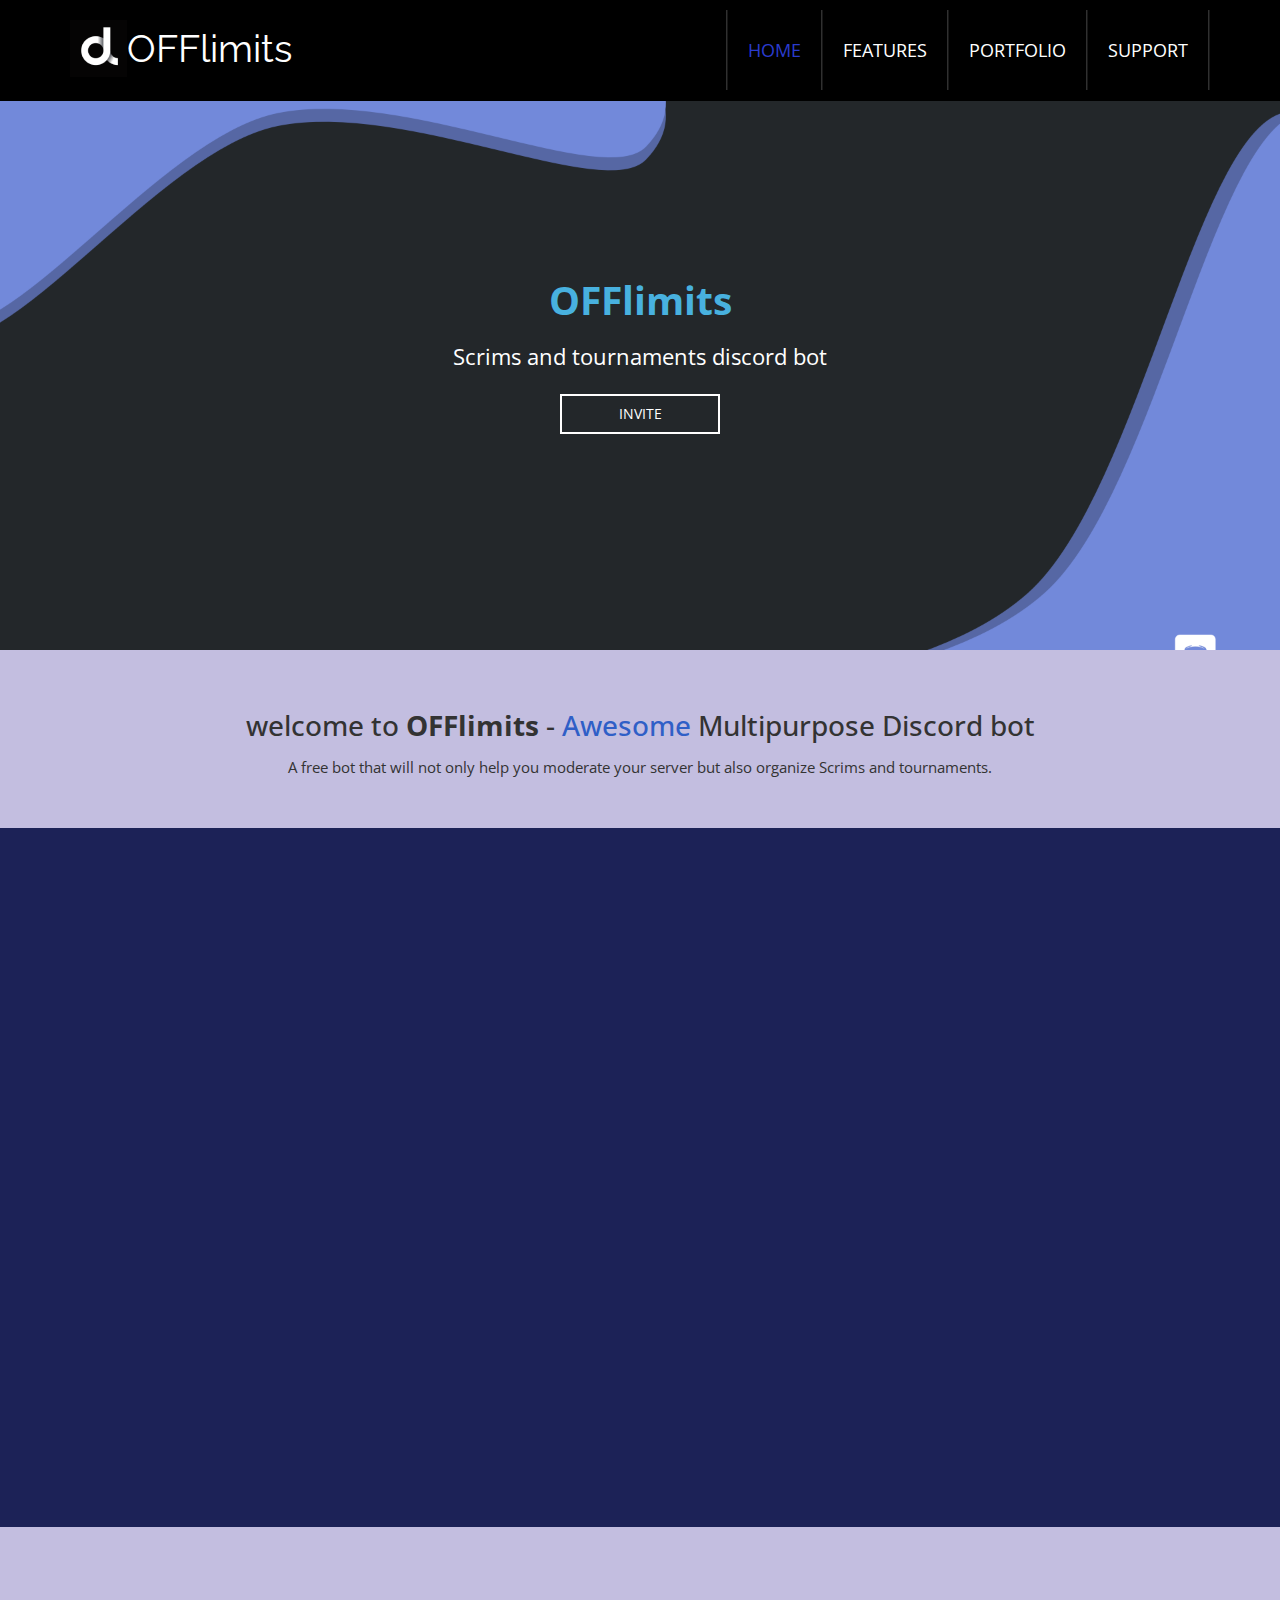
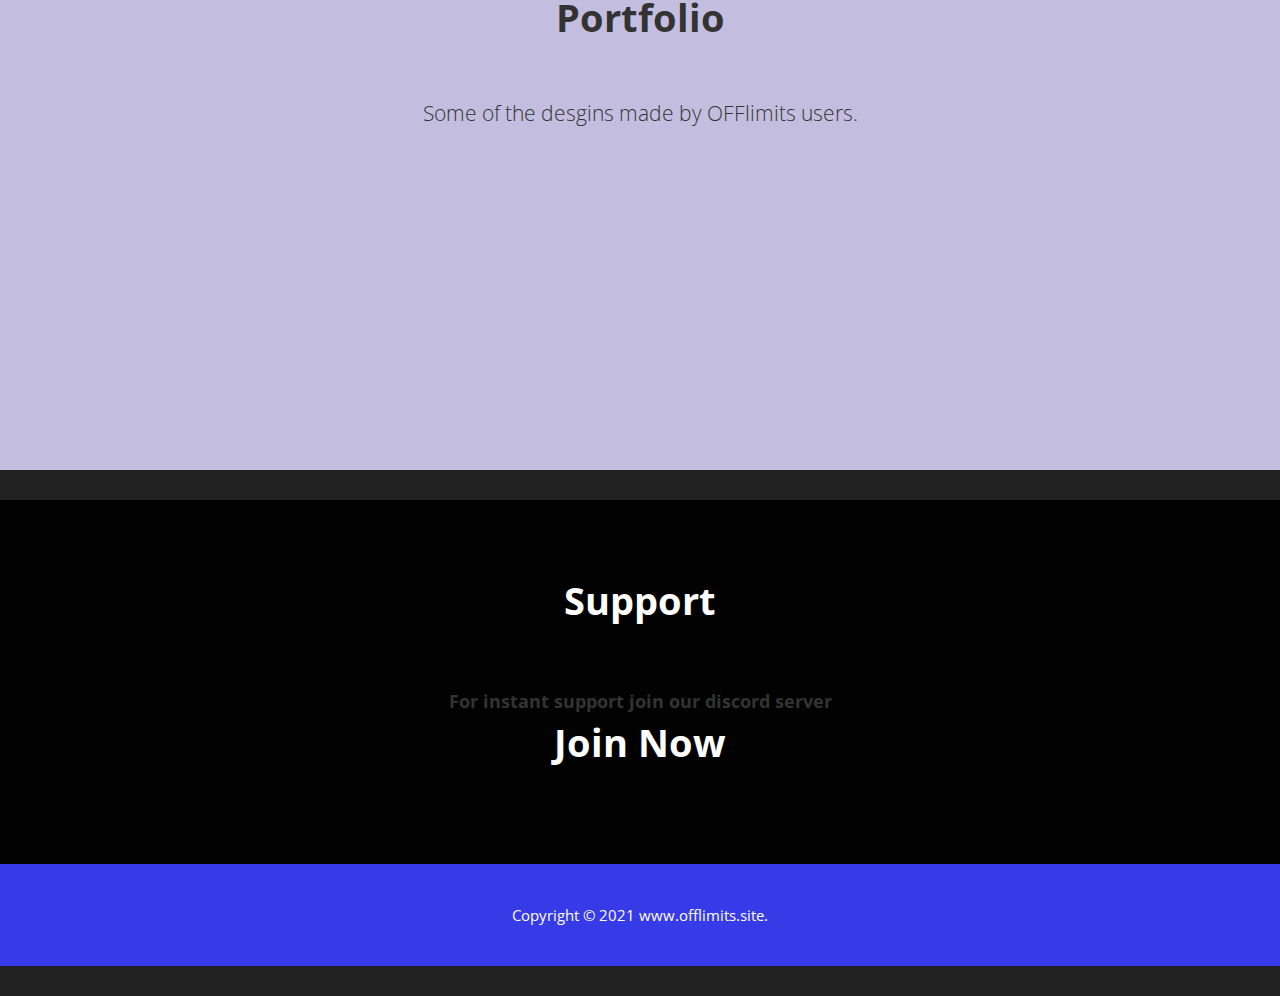
==== commit 73d954c3: "new" ====
--- a/index.html
+++ b/index.html
@@ -1,13 +1,104 @@
 <!DOCTYPE html>
+<!--[if IE 9]> <html lang="en" class="ie9"> <![endif]-->
+<!--[if !IE]><!-->
 <html lang="en">
-<head>
-    <meta charset="utf-8">
-    <meta name="viewport" content="width=device-width, initial-scale=1.0">
-    <meta name="description" content="">
-    
-    <title>OFFlimits</title>
-	<!-- core CSS -->
-    <link href="cloud/css/bootstrap.min.css" rel="stylesheet">
+<!--<![endif]-->
+	<head>
+		<meta charset="utf-8">
+		<title>OFFlimits</title>
+		<meta name="description" content="Responsive HTML5 Template">
+		<meta name="author" content="webthemez">
+
+		<!-- Mobile Meta -->
+		<meta name="viewport" content="width=device-width, initial-scale=1.0">
+
+		<!-- Favicon -->
+		<link rel="shortcut icon" href="images/avatar.png">
+ 
+		<link href="bootstrap/css/bootstrap.css" rel="stylesheet"> 
+		<link href="fonts/font-awesome/css/font-awesome.css" rel="stylesheet"> 
+		<link href="css/animations.css" rel="stylesheet"> 
+		<link href="css/style.css" rel="stylesheet"> 
+		<link href="css/custom.css" rel="stylesheet">
+	</head>
+
+	<body class="no-trans">
+		<!-- scrollToTop --> 
+		<div class="scrollToTop"><i class="icon-up-open-big"></i></div>
+
+		<!-- header start --> 
+		<header class="header fixed clearfix navbar navbar-fixed-top">
+			<div class="container">
+				<div class="row">
+					<div class="col-md-4">
+
+						<!-- header-left start --> 
+						<div class="header-left">
+
+							<!-- logo -->
+							<div class="logo smooth-scroll">
+								<a href="#banner"><img id="logo" src="images/avatar (4).png" alt="Worthy"></a>
+							</div>
+
+							<!-- name-and-slogan -->
+							<div class="logo-section smooth-scroll">
+								<div class="brand"><a href="#banner">OFFlimits</a></div>								
+							</div>
+
+						</div>
+						<!-- header-left end -->
+
+					</div>
+					<div class="col-md-8">
+
+						<!-- header-right start --> 
+						<div class="header-right">
+
+							<!-- main-navigation start --> 
+							<div class="main-navigation animated">
+
+								<!-- navbar start --> 
+								<nav class="navbar navbar-default" role="navigation">
+									<div class="container-fluid">
+
+										<!-- Toggle get grouped for better mobile display -->
+										<div class="navbar-header">
+											<button type="button" class="navbar-toggle" data-toggle="collapse" data-target="#navbar-collapse-1">
+												<span class="sr-only">Toggle navigation</span>
+												<span class="icon-bar"></span>
+												<span class="icon-bar"></span>
+												<span class="icon-bar"></span>
+											</button>
+										</div>
+
+										<!-- Collect the nav links, forms, and other content for toggling -->
+										<div class="collapse navbar-collapse scrollspy smooth-scroll" id="navbar-collapse-1">
+											<ul class="nav navbar-nav navbar-right">
+												<li class="active"><a href="#banner">Home</a></li>
+												<li><a href="#services">Features</a></li>
+												<li><a href="#prtfolio">Portfolio</a></li>
+												<li><a href="#contact">Support</a></li>
+											</ul>
+										</div>
+
+									</div>
+								</nav>
+								<!-- navbar end -->
+
+							</div>
+							<!-- main-navigation end -->
+
+						</div>
+						<!-- header-right end -->
+
+					</div>
+				</div>
+			</div>
+		</header>
+		<!-- header end -->
+
+		<!-- banner start --> 
+	<link href="cloud/css/bootstrap.min.css" rel="stylesheet">
     <link href="cloud/css/font-awesome.min.css" rel="stylesheet">
     <link href="cloud/css/animate.min.css" rel="stylesheet"> 
     <link href="cloud/css/prettyPhoto.css" rel="stylesheet">
@@ -16,10 +107,9 @@
     <script src="js/html5shiv.js"></script>
     <script src="js/respond.min.js"></script>
     <![endif]-->       
-    <link rel="shortcut icon" href="img/off.png"> 
 </head> 
 
-<body id="home">
+<body id="banner">
     <section id="hero-banner">
              <div class="banner-inner">
                     <div class="container">
@@ -28,38 +118,398 @@
                                  
                                     <h2><b>OFFlimits</b></h2>
                                     <p>Scrims and tournaments discord bot</p>
-                                    <a class="btn btn-primary btn-lg" href="https://discordapp.com/oauth2/authorize?client_id=728332591790293044&scope=bot&permissions=2146958847">invite</a>
+                                    <a class="btn btn-primary btn-lg" href="https://discord.com/api/oauth2/authorize?client_id=728332591790293044&scope=bot+applications.commands&permissions=8">invite</a>
                                 
                             </div>
                         </div>
                     </div>
                 </div>
     </section><!--/#main-slider-->
-</div>
-</div>
-   </div>
-</div> 
-</div>
+		<!-- banner end -->
+		<link href="bootstrap/css/bootstrap.css" rel="stylesheet"> 
+		<link href="fonts/font-awesome/css/font-awesome.css" rel="stylesheet"> 
+		<link href="css/animations.css" rel="stylesheet"> 
+		<link href="css/style.css" rel="stylesheet"> 
+		<link href="css/custom.css" rel="stylesheet">
+		<section class="hero-caption secPadding">
+
+		<div class="container">
+	
+	<div class="row " style="margin-top: 0px;">
+				<div class="col-sm-12">
+	<h2>welcome to <strong>OFFlimits</strong> - <span>Awesome</span> Multipurpose Discord bot</h2>
+<p>A free bot that will not only help you moderate your server but also organize Scrims and tournaments.</p>
+ 	</div>
+	
+			</div>
+
+		</div>
+	
 </section>
-<html>
-<head>
-	<script data-ad-client="ca-pub-2608692068484238" async src="https://pagead2.googlesyndication.com/pagead/js/adsbygoogle.js"></script>
-<meta charset="utf-8">
-<meta name="viewport" content="width=device-width, maximum-scale=1">
-<title>OFFlimits Gaming</title>
-<link rel="icon" href="img/off.png" type="image/png">
-<link href="css/bootstrap.min.css" rel="stylesheet" type="text/css">
-<link rel="stylesheet" href="js/fancybox/jquery.fancybox.css" type="text/css" media="screen" />
-<link href="css/style.css" rel="stylesheet" type="text/css"> 
-<link href="css/font-awesome.css" rel="stylesheet" type="text/css"> 
-<link href="css/animate.css" rel="stylesheet" type="text/css">
- 
-<!--[if lt IE 9]>
-    <script src="js/respond-1.1.0.min.js"></script>
-    <script src="js/html5shiv.js"></script>
-    <script src="js/html5element.js"></script>
-<![endif]-->
- 
-</head>
-
-
+<!-- section start --> 
+		<section class="section transprant-bg pclear secPadding">
+			<div class="container no-view" data-animation-effect="fadeIn">
+				<h1 id="services" class="title text-center">Features</h1>
+				<div class="space"></div>
+				<div class="row">
+					<div class="col-md-4">
+						<div class="media block-list">
+							<div class="media-left">
+								<i class="fa fa-trophy"></i>
+							</div>
+							<div class="media-body">
+								<h3 class="media-heading">Events Results</h3>
+								<blockquote>
+									<p>Calculate scrims and tournamets results in seconds.</p>
+									
+								</blockquote>
+							</div>
+						</div>
+					</div>
+					<div class="col-md-4">
+						<div class="media block-list">
+							<div class="media-left">
+								<i class="fa fa-gear"></i>
+							</div>
+							<div class="media-body">
+								<h3 class="media-heading">Moderation</h3>
+								<blockquote>
+									<p>OFFlimits is not focusing on moderation but still offers basic moderation commands.</p>
+									
+								</blockquote>
+							</div>
+						</div>
+					</div>
+					<div class="col-md-4">
+						<div class="media block-list">
+							<div class="media-left">
+								<i class="fa fa-laptop"></i>
+							</div>
+							<div class="media-body">
+								<h3 class="media-heading">Designing</h3>
+								<blockquote>
+									<p>We offer ready desgins.</p>
+									
+								</blockquote>
+							</div>
+						</div>
+					</div>
+				</div>
+				<div class="row">
+					<div class="col-md-4">
+						<div class="media block-list">
+							<div class="media-left">
+								<i class="fa fa-clock-o"></i>
+							</div>
+							<div class="media-body">
+								<h3 class="media-heading">Support</h3>
+								<blockquote>
+									<p>Addvanced and direct support from OFFlimits devolpers.</p>
+									
+								</blockquote>
+							</div>
+						</div>
+					</div>
+					<div class="col-md-4">
+						<div class="media block-list">
+							<div class="media-left">
+								<i class="fa fa-heart"></i>
+							</div>
+							<div class="media-body">
+								<h3 class="media-heading">Quality</h3>
+								<blockquote>
+									<p>We also play Scrims so we know what are you looking for.</p>
+									
+								</blockquote>
+							</div>
+						</div>
+					</div>
+					<div class="col-md-4">
+						<div class="media block-list">
+							<div class="media-left">
+								<i class="fa fa-magic"></i>
+							</div>
+							<div class="media-body">
+								<h3 class="media-heading">Customize</h3>
+								<blockquote>
+									<p>You can set your own leaderboard design and your custom points system.</p>
+									
+								</blockquote>
+							</div>
+						</div>
+					</div>
+				</div>
+			</div>			  
+		</section>
+		<!-- section end -->
+
+		<!-- section start --> 
+		<section class="section secPadding">
+			<div class="container">
+				<h1 class="title text-center" id="prtfolio">Portfolio</h1>
+					<div class="space"></div>
+				<p class="lead text-center">Some of the desgins made by OFFlimits users.</p>
+				<br>			
+				<div class="row no-view" data-animation-effect="fadeIn">
+					<div class="col-md-12">
+
+						<!-- isotope filters start -->
+						<div class="filters text-center">
+							<ul class="nav nav-pills">
+								<li class="active"><a href="#" data-filter="*">All</a></li>
+							</ul>
+						</div>
+						<!-- isotope filters end -->
+
+						<!-- portfolio items start -->
+						<div class="isotope-container row grid-space-20">
+							<div class="col-sm-6 col-md-3 isotope-item web-design">
+								<div class="image-box">
+									<div class="overlay-container">
+										<img src="images/main.png" alt="">
+										<a class="overlay" data-toggle="modal" data-target="#project-1">
+											<i class="fa fa-search-plus"></i>
+											 
+										</a>
+									</div>
+									<a class="btn btn-default btn-block" data-toggle="modal" data-target="#project-1"></a>
+								</div>
+								<!-- Modal -->
+								<div class="modal fade" id="project-1" tabindex="-1" role="dialog" aria-labelledby="project-1-label" aria-hidden="true">
+									<div class="modal-dialog modal-lg">
+										<div class="modal-content">
+											<div class="modal-header">
+												<button type="button" class="close" data-dismiss="modal"><span aria-hidden="true">&times;</span><span class="sr-only">Close</span></button>
+												<h4 class="modal-title" id="project-1-label"></h4>
+											</div>
+											<div class="modal-body">
+												
+												<div class="row">												 
+													<div class="col-md-12">
+														<img src="images/main.png" alt="">
+														<br/>
+														
+													</div>
+												</div>
+											</div>
+											<div class="modal-footer">
+												<button type="button" class="btn btn-sm btn-default" data-dismiss="modal">Close</button>
+											</div>
+										</div>
+									</div>
+								</div>
+								<!-- Modal end -->
+							</div>
+
+							<div class="col-sm-6 col-md-3 isotope-item app-development">
+								<div class="image-box">
+									<div class="overlay-container">
+										<img src="images/OFFlimits-bot.png" alt="">
+										<a class="overlay" data-toggle="modal" data-target="#project-2">
+											<i class="fa fa-search-plus"></i>
+											 
+										</a>
+									</div>
+									<a class="btn btn-default btn-block" data-toggle="modal" data-target="#project-2"></a>
+								</div>
+								<!-- Modal -->
+								<div class="modal fade" id="project-2" tabindex="-1" role="dialog" aria-labelledby="project-2-label" aria-hidden="true">
+									<div class="modal-dialog modal-lg">
+										<div class="modal-content">
+											<div class="modal-header">
+												<button type="button" class="close" data-dismiss="modal"><span aria-hidden="true">&times;</span><span class="sr-only">Close</span></button>
+												<h4 class="modal-title" id="project-2-label"></h4>
+											</div>
+											<div class="modal-body">
+												
+												<div class="row">												 
+													<div class="col-md-12">
+														<img src="images/OFFlimits-bot.png" alt="">
+														<br/>
+														
+													</div>
+												</div>
+											</div>
+											<div class="modal-footer">
+												<button type="button" class="btn btn-sm btn-default" data-dismiss="modal">Close</button>
+											</div>
+										</div>
+									</div>
+								</div>
+								<!-- Modal end -->
+							</div>
+							
+							<div class="col-sm-6 col-md-3 isotope-item web-design">
+								<div class="image-box">
+									<div class="overlay-container">
+										<img src="images/OFFlimits-bot2.png" alt="">
+										<a class="overlay" data-toggle="modal" data-target="#project-3">
+											<i class="fa fa-search-plus"></i> 
+										</a>
+									</div>
+									<a class="btn btn-default btn-block" data-toggle="modal" data-target="#project-3"></a>
+								</div>
+								<!-- Modal -->
+								<div class="modal fade" id="project-3" tabindex="-1" role="dialog" aria-labelledby="project-3-label" aria-hidden="true">
+									<div class="modal-dialog modal-lg">
+										<div class="modal-content">
+											<div class="modal-header">
+												<button type="button" class="close" data-dismiss="modal"><span aria-hidden="true">&times;</span><span class="sr-only">Close</span></button>
+												<h4 class="modal-title" id="project-3-label"></h4>
+											</div>
+											<div class="modal-body">
+												
+												<div class="row">												 
+													<div class="col-md-12">
+														<img src="images/OFFlimits-bot2.png" alt="">
+														<br/>
+														
+													</div>
+												</div>
+											</div>
+											<div class="modal-footer">
+												<button type="button" class="btn btn-sm btn-default" data-dismiss="modal">Close</button>
+											</div>
+										</div>
+									</div>
+								</div>
+								<!-- Modal end -->
+							</div>
+							
+							<div class="col-sm-6 col-md-3 isotope-item mobile-apps">
+								<div class="image-box">
+									<div class="overlay-container">
+										<img src="images/OFFlimits-bot3.png" alt="">
+										<a class="overlay" data-toggle="modal" data-target="#project-4">
+											<i class="fa fa-search-plus"></i> 
+										</a>
+									</div>
+									<a class="btn btn-default btn-block" data-toggle="modal" data-target="#project-4"></a>
+								</div>
+								<!-- Modal -->
+								<div class="modal fade" id="project-4" tabindex="-1" role="dialog" aria-labelledby="project-4-label" aria-hidden="true">
+									<div class="modal-dialog modal-lg">
+										<div class="modal-content">
+											<div class="modal-header">
+												<button type="button" class="close" data-dismiss="modal"><span aria-hidden="true">&times;</span><span class="sr-only">Close</span></button>
+												<h4 class="modal-title" id="project-4-label"></h4>
+											</div>
+											<div class="modal-body">
+												
+												<div class="row">												 
+													<div class="col-md-12">
+														<img src="images/OFFlimits-bot3.png" alt="">
+														<br/>
+														
+													</div>
+												</div>
+											</div>
+											<div class="modal-footer">
+												<button type="button" class="btn btn-sm btn-default" data-dismiss="modal">Close</button>
+											</div>
+										</div>
+									</div>
+								</div>
+								<!-- Modal end -->
+							</div>
+							
+							<!-- <div class="col-sm-6 col-md-3 isotope-item app-development">
+								<div class="image-box">
+									<div class="overlay-container">
+										<img src="images/OFFlimits-events.png" alt="">
+										<a class="overlay" data-toggle="modal" data-target="#project-5">
+											<i class="fa fa-search-plus"></i> 
+										</a>
+									</div>
+									<a class="btn btn-default btn-block" data-toggle="modal" data-target="#project-5"></a>
+								</div>
+								 Modal 
+								<div class="modal fade" id="project-5" tabindex="-1" role="dialog" aria-labelledby="project-5-label" aria-hidden="true">
+									<div class="modal-dialog modal-lg">
+										<div class="modal-content">
+											<div class="modal-header">
+												<button type="button" class="close" data-dismiss="modal"><span aria-hidden="true">&times;</span><span class="sr-only">Close</span></button>
+												<h4 class="modal-title" id="project-5-label"></h4>
+											</div>
+											<div class="modal-body">
+												
+												<div class="row">												 
+													<div class="col-md-12">
+														<img src="images/OFFlimits-events.png" alt="">
+														<br/>
+														
+													</div>
+												</div>
+											</div>
+											<div class="modal-footer">
+												<button type="button" class="btn btn-sm btn-default" data-dismiss="modal">Close</button>
+											</div>
+										</div>
+									</div>
+								</div>
+								 Modal end 
+							</div>*/ -->
+							
+								<!-- Modal end -->
+							
+							</div>
+
+						</div>
+						<!-- portfolio items end -->
+					
+					</div>
+				</div>
+			</div>
+		</section>
+		<!-- section end -->
+<!-- section start --> 
+			
+
+		<!-- footer start --> 
+		<footer id="footer">
+
+			<!-- .footer start --> 
+			<div class="footer section">
+				<div class="container">
+					<h1 class="title text-center" id="contact">Support</h1>
+					<div class="space"></div>
+					<div class="row">
+						
+						<h4 class="text-center">For instant support join our discord server</h4>
+						<h1 class="title text-center"><a  target="_blank" href="https://discord.gg/QcbuxZacdu">Join Now</h1></p>
+						</div>
+							</div>
+						</div>
+					</div>
+				</div>
+			</div>
+			<!-- .footer end -->
+
+			<!-- .subfooter start --> 
+			<div class="subfooter">
+				<div class="container">
+					<div class="row">
+						<div class="col-md-12">
+							<p class="text-center">Copyright © 2021 <a target="_blank" href="http://www.offlimits.site">www.offlimits.site</a>.</p>
+						</div>
+					</div>
+				</div>
+			</div>
+			<!-- .subfooter end -->
+
+		</footer>
+		<!-- footer end -->
+
+		<!-- JavaScript --> 
+		<script type="text/javascript" src="plugins/jquery.min.js"></script>
+		<script type="text/javascript" src="bootstrap/js/bootstrap.min.js"></script>
+		<script type="text/javascript" src="plugins/modernizr.js"></script>
+		<script type="text/javascript" src="plugins/isotope/isotope.pkgd.min.js"></script>
+		<script type="text/javascript" src="plugins/jquery.backstretch.min.js"></script>
+		<script type="text/javascript" src="plugins/jquery.appear.js"></script>
+
+		<!-- Custom Scripts -->
+		<script type="text/javascript" src="js/custom.js"></script>
+
+	</body>
+</html>
--- a/css/animations.css
+++ b/css/animations.css
@@ -0,0 +1,146 @@
+
+
+@import url(animate.css);
+
+
+/*Custom Animations*/
+
+@-webkit-keyframes fadeInDownSmall {
+  0% {
+    opacity: 0;
+    -webkit-transform: translate3d(0, -20px, 0);
+    transform: translate3d(0, -20px, 0);
+  }
+
+  100% {
+    opacity: 1;
+    -webkit-transform: translate3d(0, 0, 0);
+    transform: translate3d(0, 0, 0);
+  }
+}
+
+@keyframes fadeInDownSmall {
+  0% {
+    opacity: 0;
+    -webkit-transform: translate3d(0, -20px, 0);
+    -ms-transform: translate3d(0, -20px, 0);
+    transform: translate3d(0, -20px, 0);
+  }
+
+  100% {
+    opacity: 1;
+    -webkit-transform: translate3d(0, 0, 0);
+    -ms-transform: translate3d(0, 0, 0);
+    transform: translate3d(0, 0, 0);
+  }
+}
+
+.fadeInDownSmall {
+  -webkit-animation-name: fadeInDownSmall;
+  animation-name: fadeInDownSmall;
+}
+
+@-webkit-keyframes fadeInLeftSmall {
+  0% {
+    opacity: 0;
+    -webkit-transform: translate3d(-20px, 0, 0);
+    transform: translate3d(-20px, 0, 0);
+  }
+
+  100% {
+    opacity: 1;
+    -webkit-transform: none;
+    transform: none;
+  }
+}
+
+@keyframes fadeInLeftSmall {
+  0% {
+    opacity: 0;
+    -webkit-transform: translate3d(-20px, 0, 0);
+    -ms-transform: translate3d(-20px, 0, 0);
+    transform: translate3d(-20px, 0, 0);
+  }
+
+  100% {
+    opacity: 1;
+    -webkit-transform: none;
+    -ms-transform: none;
+    transform: none;
+  }
+}
+
+.fadeInLeftSmall {
+  -webkit-animation-name: fadeInLeftSmall;
+  animation-name: fadeInLeftSmall;
+}
+
+@-webkit-keyframes fadeInRightSmall {
+  0% {
+    opacity: 0;
+    -webkit-transform: translate3d(20px, 0, 0);
+    transform: translate3d(20px, 0, 0);
+  }
+
+  100% {
+    opacity: 1;
+    -webkit-transform: none;
+    transform: none;
+  }
+}
+
+@keyframes fadeInRightSmall {
+  0% {
+    opacity: 0;
+    -webkit-transform: translate3d(20px, 0, 0);
+    -ms-transform: translate3d(20px, 0, 0);
+    transform: translate3d(20px, 0, 0);
+  }
+
+  100% {
+    opacity: 1;
+    -webkit-transform: none;
+    -ms-transform: none;
+    transform: none;
+  }
+}
+
+.fadeInRightSmall {
+  -webkit-animation-name: fadeInRightSmall;
+  animation-name: fadeInRightSmall;
+}
+
+@-webkit-keyframes fadeInUpSmall {
+  0% {
+    opacity: 0;
+    -webkit-transform: translate3d(0, 20px, 0);
+    transform: translate3d(0, 20px, 0);
+  }
+
+  100% {
+    opacity: 1;
+    -webkit-transform: none;
+    transform: none;
+  }
+}
+
+@keyframes fadeInUpSmall {
+  0% {
+    opacity: 0;
+    -webkit-transform: translate3d(0, 20px, 0);
+    -ms-transform: translate3d(0, 20px, 0);
+    transform: translate3d(0, 20px, 0);
+  }
+
+  100% {
+    opacity: 1;
+    -webkit-transform: none;
+    -ms-transform: none;
+    transform: none;
+  }
+}
+
+.fadeInUpSmall {
+  -webkit-animation-name: fadeInUpSmall;
+  animation-name: fadeInUpSmall;
+}--- a/css/style.css
+++ b/css/style.css
@@ -1,2478 +1,892 @@
-/*
-Author URI: http://webthemez.com/
-Note: 
-Licence under Creative Commons Attribution 3.0 
--------------------------------------------------------*/
-
-@charset "utf-8";
-@import url(http://fonts.googleapis.com/css?family=Raleway:800,700,400);
-@import url(http://fonts.googleapis.com/css?family=Signika:400,600);
-
-/* Reset
----------------------------------*/
-ul {
-    list-style: none;
-}
-
-.figure {
-    margin: 0px;
-}
-
+
+@import url(http://fonts.googleapis.com/css?family=Open+Sans:300italic,700italic,400,700);
+@import url(http://fonts.googleapis.com/css?family=Raleway:700,400,300);
+body {
+	font-family: 'Open Sans', sans-serif;
+}
+.brand {
+	font-family: 'Raleway', sans-serif;
+}
+html,
+body {
+	height: 100%;
+}
+body {
+	font-size: 15px;
+	line-height: 1.50;
+	color: #333333;
+	background-color: #c3bee0;
+	position: relative;
+}
+h1,
+h2,
+h3,
+h4,
+h5,
+h6 {
+	color: #333333;
+}
+h1 {
+	font-size: 38px;
+	font-weight: 700;
+	margin-bottom: 20px;
+}
+h2 {
+	font-size: 28px;
+	margin-bottom: 15px;
+}
+h3 {
+	font-size: 22px;
+}
+h4 {
+	font-size: 18px;
+	font-weight: 700;
+}
+h5 {
+	font-size: 16px;
+	text-transform: uppercase;
+	font-weight: 700;
+}
+h6 {
+	font-weight: 700;
+}
+h1 span,
+h2 span,
+h3 span,
+h4 span {
+	color: #2f5fc7;
+}
+.colored {
+	color: #2f5fc7;
+}
+a {
+	color: #55acee;
+}
+a:hover {
+	color: #339BEB;
+}
+a:focus,
+a:active {
+	outline: none;
+}
+.large {
+	font-size: 18px;
+}
 img {
-    max-width: 100%;
-}
-
-a, a:hover, a:active {
-    outline: 0px !important;
-	text-decoration:none;
-}
-.clear {
-    clear: both;
-    display: block;
-    overflow: hidden;
-    visibility: hidden;
-    width: 0;
-    height: 0;
-}
-.clearfix:before,
-.clearfix:after {
-    content: '\0020';
-    display: block;
-    overflow: hidden;
-    visibility: hidden;
-    width: 0;
-    height: 0;
-}
-
-.clearfix:after {
-    clear: both;
-}
-
-/*carousel*/
-.carousel-fade .carousel-inner .item {
-  transition-property: opacity;
-}
-.carousel-fade .carousel-inner .item,
-.carousel-fade .carousel-inner .active.left,
-.carousel-fade .carousel-inner .active.right {
-  opacity: 0;
-}
-.carousel-fade .carousel-inner .active,
-.carousel-fade .carousel-inner .next.left,
-.carousel-fade .carousel-inner .prev.right {
-  opacity: 1;
-}
-.carousel-fade .carousel-inner .next,
-.carousel-fade .carousel-inner .prev,
-.carousel-fade .carousel-inner .active.left,
-.carousel-fade .carousel-inner .active.right {
-  left: 0;
-  transform: translate3d(0,0,0);
-}
-.carousel-fade .carousel-control {
-  z-index: 2;
-}
-.carousel,
-.carousel-inner,
-.carousel-inner .item {
-  height: 100%;
-}
-.item:nth-child(1) {
-  background: darkred;
-}
-.item:nth-child(2) {
-  background: red;
-}
-.item:nth-child(3) {
-  background: orange;
-}
-.caption {
-position: absolute;
-  
-top: 64%;
-  right: 0;
-  padding: 25px; 
-  padding-left: 25px; 
-  left: 0;
-}
-.carousel-fade .carousel-control {
-  z-index: 2;
-  font-size: 90px;
-  top: 38%;
-}
-.carousel-indicators li { 
-  background-color: rgba(0,0,0,0);
-  border: 1px solid #FEE16F;
-  border-radius: 0;
-}
-.carousel-indicators .active { 
-  background-color: #FEE16F;
-}
-.caption h2{
-color:#FFE270;
-line-height:45px;
-font-size: 50px;
-}
-.caption strong { 
-  font-size: 26px;
-}
-
-/* Common style */
-.grid figure {
+	display: block;
+	max-width: 100%;
+	height: auto;
+}
+.list-unstyled li {
+	padding: 5px 0;
+}
+.list-horizontal {
+	padding: 15px 0;
+}
+.list-horizontal-item img {
+	display: block;
+	margin: 0 auto;
+}
+.list-icons {
+	padding: 0;
+	margin: 20px 0;
+	list-style: none;
+	font-size: 18px;
+}
+.list-icons li {
+	padding: 0 0 15px 0;
+}
+blockquote {
+	border-left: none;
+	padding-left: 0;
+	padding-right: 0;
+}
+.title {
+	margin-top: 0;
+}
+
+/* Layout
+----------------------------------------------------------------------------- */
+.header {
+	color: #ffffff;
+	background-color: rgba(0, 0, 0, 1);
+	padding: 10px 0;
+	-webkit-transition: all 0.2s ease-in-out;
+	-moz-transition: all 0.2s ease-in-out;
+	-o-transition: all 0.2s ease-in-out;
+	-ms-transition: all 0.2s ease-in-out;
+	transition: all 0.2s ease-in-out;
+}
+.banner {
+	width: 100%;
+	height: 100%;
+	min-height: 100%;
 	position: relative;
-	float: left;
-	overflow: hidden;
-	margin: 10px 1%;
-	min-width: 320px;
-	max-width: 480px;
-	max-height: 360px;
-	width: 48%;
-	background: #3085a3;
-	text-align: center;
-	cursor: pointer;
-}
-
-.grid figure img {
-	position: relative;
-	display: block;
+	color: #fff;
+}
+.banner-image {
+	vertical-align: middle;
 	min-height: 100%;
-	max-width: 100%;
-	opacity: 0.8;
-}
-
-.grid figure figcaption {
-	padding: 2em;
-	color: #fff;
-	text-transform: uppercase;
-	font-size: 1.25em;
-	-webkit-backface-visibility: hidden;
-	backface-visibility: hidden;
-}
-
-.grid figure figcaption::before,
-.grid figure figcaption::after {
-	pointer-events: none;
-}
-
-.grid figure figcaption,
-.grid figure figcaption > a {
+	width: 100%;
+}
+.banner:after {
 	position: absolute;
 	top: 0;
 	left: 0;
+	right: 0;
+	bottom: 0;
+	background-color: rgba(74, 4, 38, 0.53);
+	content: "";
+}
+.banner-caption {
+	position: absolute;
+	top: 50%;
+	width: 100%;
+	z-index: 2;
+}
+.subfooter {
+	background-color: #373ae7;
+	padding: 40px 0;
+}
+.subfooter a {
+color: #FF89BA;
+}
+.section {
+	background-color: #c3bee0;
+	padding: 80px 0;
+}
+
+/* Backgrounds
+----------------------------------------------------------------------------- */
+.default-bg {
+	background-color: #ffffff;
+	color: #ffffff;
+}
+.default-bg.blue {
+	background-color: #55acee;
+}
+.btn-primary {
+color: #fff;
+background-color: #3e4ee2;
+border:0px;
+}
+.btn-primary:hover, .btn-primary:focus, .btn-primary.focus, .btn-primary:active, .btn-primary.active, .open > .dropdown-toggle.btn-primary {
+color: #fff;
+background-color: #27318f;
+border:0px;
+}
+.transprant-bg {
+	color: #ffffff;
+}
+.default-bg h1,
+.default-bg h2,
+.default-bg h3,
+.default-bg h4,
+.default-bg h5,
+.default-bg h6,
+.transprant-bg h1,
+.transprant-bg h2,
+.transprant-bg h3,
+.transprant-bg h4,
+.transprant-bg h5,
+.transprant-bg h6 {
+	color: #ffffff;
+}
+.default-bg blockquote footer,
+.transprant-bg blockquote footer {
+	color: #cccccc;
+}
+.default-bg a,
+.transprant-bg a {
+	color: #ffffff;
+	text-decoration: underline;
+}
+.default-bg a:hover,
+.transprant-bg a:hover {
+	text-decoration: none;
+}
+.transprant-bg {
+	-webkit-background-size: cover !important;
+	-moz-background-size: cover !important;
+	-o-background-size: cover !important;
+	background-size: cover !important;
+	background-position: 50% 0;
+	background-repeat: no-repeat;
+	z-index: 1;
+	position: relative;
+	background: #fff;
+}
+.transprant-bg .transprant-bg {
+	margin-top: 80px;
+	z-index: 3;
+}
+.transprant-bg:after {
+	content: "";
+	position: absolute;
+	top: 0;
+	left: 0;
+	z-index: 2;
 	width: 100%;
 	height: 100%;
-}
-
-/* Anchor will cover the whole item by default */
-/* For some effects it will show as a button */
-.grid figure figcaption > a {
-	z-index: 1000;
-	text-indent: 200%;
-	white-space: nowrap;
-	font-size: 0;
+	background-color: #1c2257;
+}
+.transprant-bg.blue:after {
+	background-color: rgba(85, 172, 238, 0.7);
+}
+.transprant-bg .container {
+	z-index: 3;
+	position: relative;
+}
+.bg-image-1 {
+	background: url("../images/banner.png") 50% 0px no-repeat;
+}
+.bg-image-2 {
+}
+.caption-data {position: absolute; top: 50%; left: 50%; z-index: 20; text-align: center; -webkit-transform: translate(-50%,-50%); -moz-transform: translate(-50%,-50%); transform: translate(-50%,-50%);}
+.caption-data h1 {text-transform: uppercase;}
+.caption-data h1 span {font-size: inherit; line-height: inherit; font-weight: inherit;}
+.caption-data h3{line-height:34px;}
+button.cta-button.btn-light, button.cta-button.btn-dark, .contact-form button.cta-button, button.cta-button.btn-default {
+background: transparent;
+}
+button.cta-button {
+font-size: 16px;
+line-height: 16px;
+border: 1px solid #fff;
+padding: 20px 42px;
+border-radius: 4px;
+font-family: 'Raleway';
+font-weight: 600;
+transition: background 0.3s, border-color 0.3s;
+margin-top:20px;
+}
+button.cta-button:hover{
+background:#fff;
+color:#000;
+}
+/* Misc
+----------------------------------------------------------------------------- */
+.no-view {
 	opacity: 0;
-}
-
-.grid figure h2 {
-	word-spacing: -0.15em;
+	filter: alpha(opacity=0);
+}
+.object-visible,
+.touch .no-view {
+	opacity: 1 !important;
+	filter: alpha(opacity=100) !important;
+}
+
+/* Targeting only Firefox for smoothest animations */
+@-moz-document url-prefix() {
+	.object-visible,
+	.touch .no-view {
+		-webkit-transition: opacity 0.6s ease-in-out;
+		-moz-transition: opacity 0.6s ease-in-out;
+		-o-transition: opacity 0.6s ease-in-out;
+		-ms-transition: opacity 0.6s ease-in-out;
+		transition: opacity 0.6s ease-in-out;
+	}
+}
+.space {
+	padding: 20px 0;
+}
+.pr-10 {
+	padding-right: 10px;
+}
+.pl-10 {
+	padding-left: 10px;
+}
+.pclear {
+	padding-bottom: 0;
+}
+.secPadding{
+padding: 70px 0;
+}
+/* Sections
+----------------------------------------------------------------------------- */
+.banner-caption h1,
+.banner-caption h2,
+.banner-caption h3,
+.banner-caption h4,
+.banner-caption h5,
+.banner-caption h6 {
+	color: #ffffff;
+}
+.banner-caption h1 {
+	font-size: 60px;
+}
+.footer h1{
+color:#fff;
+}
+.footer.section {
+background: #020202;
+color: #949494;
+}
+.subfooter p {
+	margin-bottom: 0;
+	color: #fff;
+}
+.hero-caption{
+text-align:center;
+padding:40px 0;
+}
+.hero-caption h2{
+text-align:center;
+}
+.hero-caption p{
+
+}
+/* Template Components
+----------------------------------------------------------------------------- */
+/* Buttons
+---------------------------------- */
+.btn {
+	padding: 8px 15px;
+	font-size: 14px;
+	line-height: 1.42857143;
+	min-width: 160px;
+	text-align: center;
+	border-radius: 0;
+	text-transform: uppercase;
+	-webkit-transition: all 0.2s ease-in-out;
+	-moz-transition: all 0.2s ease-in-out;
+	-ms-transition: all 0.2s ease-in-out;
+	-o-transition: all 0.2s ease-in-out;
+	transition: all 0.2s ease-in-out;
+}
+.btn-default {
+	color: #FFFFFF;
+	background: #0e0ae0;
+	border: 0;
+}
+.btn-default:hover {
+	color: #ffffff;
+	background-color: #0a16bb;
+	border: 0;
+}
+
+/* Collapse
+---------------------------------- */
+.panel-group .panel {
+	-webkit-border-radius: 0px;
+	-moz-border-radius: 0px;
+	border-radius: 0px;
+	border: none;
+}
+.panel-default > .panel-heading {
+	padding: 0;
+	outline: none;
+	border: none;
+	-webkit-border-radius: 0;
+	-moz-border-radius: 0;
+	-o-border-radius: 0;
+	border-radius: 0;
+	width: 100%;
+}
+.panel-default > .panel-heading + .panel-collapse > .panel-body {
+	border: 1px solid #f0f0f0;
+	border-top: none;
+	background-color: #fafafa
+}
+.panel-heading a {
+	font-weight: 400;
+	padding: 12px 35px 12px 15px;
+	display: inline-block;
+	width: 100%;
+	background-color: #fff;
+	color: #27318f;
+	position: relative;
+	text-decoration: none;
+	border: #ECECEC 1px solid;
+}
+.panel-heading a.collapsed {
+	color: #333333;
+	background-color: #FAFAFA;
+}
+.panel-heading a:after {
+	font-family: "FontAwesome";
+	content: "\f147";
+	position: absolute;
+	right: 15px;
+	font-size: 14px;
 	font-weight: 300;
-}
-
-.grid figure h2 span {
-	font-weight: 800;
-}
-
-.grid figure h2,
-.grid figure p {
-	margin: 0;
-}
-
-.grid figure p {
-	letter-spacing: 1px;
-	font-size: 68.5%;
-}
-
-/*---------------*/
-/***** Oscar *****/
-/*---------------*/
-
-figure.effect-oscar {
-	/* background: -webkit-linear-gradient(45deg, #22682a 0%, #9b4a1b 40%, #3a342a 100%); */
-	background: linear-gradient(45deg, #22682a 0%,#9b4a1b 40%,#3a342a 100%);
-}
-
-figure.effect-oscar img {
-	opacity: 0.9;
-	-webkit-transition: opacity 0.35s;
-	transition: opacity 0.35s;
-}
-
-figure.effect-oscar figcaption {
-	padding: 3em;
-	background-color: rgba(53, 46, 15, 0.58);
-	-webkit-transition: background-color 0.35s;
-	transition: background-color 0.35s;
-}
-
-figure.effect-oscar figcaption::before {
+	top: 50%;
+	line-height: 1;
+	margin-top: -7px;
+}
+.panel-heading a.collapsed:after {
+	content: "\f196";
+}
+.panel-heading a:hover {
+	text-decoration: none;
+	background-color: #FFFFFF;
+	color: #1c2257;
+}
+.panel-title a i {
+	padding-right: 10px;
+	font-size: 20px;
+}
+
+/* Pills
+---------------------------------- */
+.nav-pills > li.active > a,
+.nav-pills > li.active > a:hover,
+.nav-pills > li.active > a:focus,
+.nav-pills > li > a:hover {
+	background-color: #27318f;
+	border-color: #212a7c;
+	color: #ffffff;
+}
+.nav-pills > li > a {
+	border-radius: 0;
+	padding: 8px 20px;
+	border: 1px solid #cacaca;
+	color: #666666;
+	font-size: 12px;
+	text-transform: uppercase;
+	font-weight: 300;
+}
+
+/* Forms
+---------------------------------- */
+.form-control {
+	height: 45px;
+	-webkit-border-radius: 0px;
+	-moz-border-radius: 0px;
+	border-radius: 0px;
+}
+.form-control-feedback {
+	color: #cccccc;
+}
+.has-feedback label.sr-only ~ .form-control-feedback {
+	top: 15px;
+}
+textarea {
+	resize: vertical;
+}
+.price-table .panel-heading{
+padding: 10px 0;
+}
+/* Modals
+---------------------------------- */
+.modal-content {
+	-webkit-border-radius: 0px;
+	-moz-border-radius: 0px;
+	border-radius: 0px;
+}
+.modal-header {
+	background-color: #626262;
+	color: #ffffff;
+}
+.modal-header h4 {
+	color: #ffffff;
+}
+.modal-header .close {
+	font-weight: 300;
+	color: #FFFFFF;
+	text-shadow: none;
+	filter: alpha(opacity=100);
+	opacity: 1;
+}
+ 
+@media (min-width:1200px) {
+	.modal-lg {
+		width: 1140px;
+	}
+}
+
+/* Media
+---------------------------------- */
+.media .fa {
+	font-size: 24px;
+	width: 40px;
+	height: 25px;
+	line-height: 25px;
+	padding: 0 5px;
+	text-align: center;
+}
+
+/* Navigations
+----------------------------------------------------------------------------- */
+.header .navbar {
+	margin-bottom: 0;
+}
+.main-navigation .navbar-default {
+	background-color: transparent;
+	border: none;
+}
+.main-navigation .navbar-default .navbar-nav > li > a {
+	color: #fff;
+	padding: 10px 20px;
+	font-size: 18px;
+	font-weight: 400;
+}
+.main-navigation .navbar-default .navbar-nav > li.active > a {
+	background-color: transparent;
+	color: #2a3bce;
+}
+.main-navigation .navbar-default .navbar-nav > li > a:hover,
+.main-navigation .navbar-default .navbar-nav > li.active > a:hover {
+	color: #2a3bce;
+}
+
+/* carousel */
+#quote-carousel 
+{
+  padding: 0 10px 30px 10px;
+  margin-top: 30px;
+}
+
+/* Control buttons  */
+#quote-carousel .carousel-control
+{
+  background: none;
+  color: #222;
+  font-size: 2.3em;
+  text-shadow: none;
+  margin-top: 30px;
+}
+/* Previous button  */
+#quote-carousel .carousel-control.left 
+{
+  left: -12px;
+}
+/* Next button  */
+#quote-carousel .carousel-control.right 
+{
+  right: -12px !important;
+}
+/* Changes the position of the indicators */
+#quote-carousel .carousel-indicators 
+{
+  right: 50%;
+  top: auto;
+  bottom: 0px;
+  margin-right: -19px;
+}
+/* Changes the color of the indicators */
+#quote-carousel .carousel-indicators li 
+{
+  background: #c0c0c0;
+}
+#quote-carousel .carousel-indicators .active 
+{
+  background: #333333;
+}
+#quote-carousel img
+{
+  width: 250px;
+  height: 100px
+}
+/* End carousel */
+
+.item blockquote {
+    border-left: none; 
+    margin: 0;
+}
+
+.item blockquote img {
+    margin-bottom: 10px;
+}
+
+.item blockquote p:before {
+    content: "\f10d";
+    font-family: 'Fontawesome';
+    float: left;
+    margin-right: 10px;
+}
+
+
+
+/**
+  MEDIA QUERIES
+*/
+
+/* Small devices (tablets, 768px and up) */
+@media (min-width: 768px) { 
+    #quote-carousel 
+    {
+      margin-bottom: 0;
+      padding: 0 40px 30px 40px;
+    }
+    
+}
+
+/* Small devices (tablets, up to 768px) */
+@media (max-width: 768px) { 
+    
+    /* Make the indicators larger for easier clicking with fingers/thumb on mobile */
+    
+    #quote-carousel .carousel-indicators {
+        bottom: -20px !important;  
+    }
+    #quote-carousel .carousel-indicators li {
+        display: inline-block;
+        margin: 0px 5px;
+        width: 15px;
+        height: 15px;
+    }
+    #quote-carousel .carousel-indicators li.active {
+        margin: 0px 5px;
+        width: 20px;
+        height: 20px;
+    }
+}
+
+@media (min-width:768px) {
+	.main-navigation .navbar-default .navbar-nav > li > a {
+		padding-top: 30px;
+		padding-bottom: 30px;
+		-webkit-transition: all 0.3s ease-in-out;
+		-moz-transition: all 0.3s ease-in-out;
+		-o-transition: all 0.3s ease-in-out;
+		-ms-transition: all 0.3s ease-in-out;
+		transition: all 0.3s ease-in-out;
+	}
+}
+@media (min-width:768px) and (max-width:991px) {
+	.main-navigation .container-fluid {
+		padding-left: 0;
+		padding-right: 0;
+	}
+	.navbar-nav {
+		float: left !important;
+	}
+}
+@media (max-width:767px) {
+	.header.navbar-fixed-top {
+		position: absolute;
+	}
+}
+
+/* Fixed Header
+----------------------------------------------------------------------------- */
+.fixed-header-on .header {
+	background-color: rgba(0, 0, 0, 0.95);
+	padding: 5px 0;
+}
+.fixed-header-on .brand {
+	font-size: 24px;
+}
+.fixed-header-on .logo {
+	-webkit-transform: scale(0.8);
+	transform: scale(0.8);
+	margin-top: 0;
+	margin-bottom: 0;
+}
+@media (min-width:768px) {
+	.fixed-header-on .navbar-default .navbar-nav > li > a {
+		padding-top: 20px;
+		padding-bottom: 20px;
+	}
+}
+@media (max-width:991px) {
+	.fixed-header-on .logo,
+	.fixed-header-on .brand,
+	.fixed-header-on .site-slogan {
+		display: none;
+	}
+}
+
+/* Blocks/Widgets
+----------------------------------------------------------------------------- */
+/* Logo, Site Name, Site Slogan
+---------------------------------- */
+.logo {
+	margin: 10px 0px 10px 0;
+	-webkit-transition: all 0.3s ease-in-out;
+	-moz-transition: all 0.3s ease-in-out;
+	-o-transition: all 0.3s ease-in-out;
+	-ms-transition: all 0.3s ease-in-out;
+	transition: all 0.3s ease-in-out;
+}
+.logo,
+.logo-section {
+	float: left;
+}
+.brand {
+	font-size: 38px;
+	-webkit-transition: all 0.3s ease-in-out;
+	-moz-transition: all 0.3s ease-in-out;
+	-o-transition: all 0.3s ease-in-out;
+	-ms-transition: all 0.3s ease-in-out;
+	transition: all 0.3s ease-in-out;
+	padding: 10px 0;
+}
+.brand a {
+	color: #ffffff;
+}
+.brand a:hover {
+	text-decoration: none;
+}
+.site-slogan {
+	font-size: 12px;
+}
+
+/* block-lists
+---------------------------------- */
+.block-list .media-left {
+	width: 60px;
+}
+.block-list p{
+font-size: 16px;
+}
+.block-list .fa {
+border: 1px solid #fff;
+padding: 20px;
+width: 65px;
+height: 65px;
+border-radius: 50%;
+}
+/* Social Links
+---------------------------------- */
+.social-links {
+	padding: 0;
+	list-style: none;
+	margin: 15px 0;
+}
+.social-links li {
+	margin: 10px 10px 10px 0;
+	display: inline-block;
+	font-size: 36px;
+}
+.social-links li a {
+	color: #BBBBBB;
+	-webkit-transition: all 0.2s ease-in-out;
+	-moz-transition: all 0.2s ease-in-out;
+	-o-transition: all 0.2s ease-in-out;
+	-ms-transition: all 0.2s ease-in-out;
+	transition: all 0.2s ease-in-out;
+	border: 1px solid #ffffff;
+	width: 52px;
+	height: 52px;
+	display: inline-block;
+	border-radius: 50%;
+	font-size: 26px;
+	text-align: center;
+	padding: 4px;
+}
+.social-links li.twitter a:hover {
+	color: #55acee;
+}
+.social-links li.skype a:hover {
+	color: #00aff0;
+}
+.social-links li.linkedin a:hover {
+	color: #0976b4;
+}
+.social-links li.googleplus a:hover {
+	color: #0059ff;
+}
+.social-links li.youtube a:hover {
+	color: #0059ff;
+}
+.social-links li.flickr a:hover {
+	color: #0059ff;
+}
+.social-links li.facebook a:hover {
+	color: #3b5998;
+}
+.social-links li.pinterest a:hover {
+	color: #0059ff;
+}
+
+/* Isotope Items
+---------------------------------- */
+.filters {
+	margin: 0 0 30px 0;
+}
+.filters .nav-pills > li {
+	margin-right: 2px;
+	margin-bottom: 2px;
+}
+.filters .nav-pills > li + li {
+	margin-left: 0px;
+}
+.text-center.filters .nav-pills > li {
+	margin-right: 2px;
+	margin-left: 2px;
+	margin-bottom: 2px;
+	display: inline-block;
+	float: none;
+}
+.isotope-container {
+	overflow: hidden;
+}
+.isotope-item {
+	margin-bottom: 20px;
+}
+.isotope-item .btn-default {
+	color: #FFFFFF;
+	background: rgba(47, 131, 241, 0.69);
+	margin-top: -36px;
+	z-index: 2;
+	position: relative;
+	border: 0;
+}
+.isotope-item .btn-default:hover {
+	color: #ffffff;
+}
+@media (max-width:480px) {
+	.filters .nav-pills > li {
+		width: 100%;
+		display: block;
+	}
+}
+
+/* Images Overlay
+----------------------------------------------------------------------------- */
+.overlay-container {
+	position: relative;
+	display: block;
+	overflow: hidden;
+}
+.overlay {
 	position: absolute;
-	top: 30px;
-	right: 30px;
-	bottom: 30px;
-	left: 30px;
-	border: 1px solid #fff;
-	content: '';
-}
-
-figure.effect-oscar h2 {
-	margin: 20% 0 10px 0;
-	-webkit-transition: -webkit-transform 0.35s;
-	transition: transform 0.35s;
-	-webkit-transform: translate3d(0,100%,0);
-	transform: translate3d(0,100%,0);
-	color: #BEA726;
-}
-
-figure.effect-oscar figcaption::before,
-figure.effect-oscar p {
+	top: 0;
+	bottom: -1px;
+	left: 0;
+	right: -1px;
+	background-color: rgba(76, 49, 228, 0.78);
+	cursor: pointer;
+	overflow: hidden;
 	opacity: 0;
-	-webkit-transition: opacity 0.35s, -webkit-transform 0.35s;
-	transition: opacity 0.35s, transform 0.35s;
-	-webkit-transform: scale(0);
-	transform: scale(0);
-}
-
-figure.effect-oscar:hover h2 {
-	-webkit-transform: translate3d(0,0,0);
-	transform: translate3d(0,0,0);
-	color: #FFFFFF;
-}
-
-figure.effect-oscar:hover figcaption::before,
-figure.effect-oscar:hover p {
+	filter: alpha(opacity=0);
+	-webkit-transform: scale(0.8);
+	transform: scale(0.8);
+	-webkit-transition: all linear 0.2s;
+	-moz-transition: all linear 0.2s;
+	-ms-transition: all linear 0.2s;
+	-o-transition: all linear 0.2s;
+	transition: all linear 0.2s;
+}
+.overlay:hover {
+	text-decoration: none;
+}
+.overlay span {
+	position: absolute;
+	display: block;
+	bottom: 10px;
+	text-align: center;
+	width: 100%;
+	color: #ffffff;
+	font-size: 13px;
+	font-weight: 300;
+}
+.overlay i {
+	position: absolute;
+	left: 50%;
+	top: 50%;
+	font-size: 18px;
+	line-height: 1x;
+	color: #ffffff;
+	margin-top: -8px;
+	margin-left: -8px;
+	text-align: center;
+}
+.overlay-container:hover .overlay {
 	opacity: 1;
+	filter: alpha(opacity=100);
 	-webkit-transform: scale(1);
 	transform: scale(1);
-	color:#fff;+++++++
-}
-
-figure.effect-oscar:hover figcaption {
-	background-color: rgba(58,52,42,0);
-}
-
-figure.effect-oscar:hover img {
-	opacity: 0.4;
-}
-
-/* Styles
----------------------------------*/
-body {
-    background: #fff;
-    font-family: 'Open Sans', sans-serif;
-    font-size: 14px;
-    font-weight: normal;
-    color: #888888;
-    margin: 0;
-}
-
-h2 {
-    font-size: 38px;
-    color: #222222;
-    font-family: 'Raleway', sans-serif;
-    font-weight: normal;
-    margin: 0px 0 25px 0;
-    text-align: center;
-    text-transform: uppercase;
-}
-
-h3 {
-    font-family: 'Open Sans', sans-serif;
-    font-weight: 600;
-    color: #222222;
-    font-size: 18px;
-    margin: 0 0 5px 0;
-}
-
-h6 {
-    font-size: 16px;
-    color: #888888;
-    font-family: 'Open Sans', sans-serif;
-    font-weight: 400;
-    text-align: center;
-    margin: 0 0 60px 0;
-}
-
-p {
-    line-height: 24px;
-    margin: 0;
-}
-
-/* Header Styles
----------------------------------*/
-
-#header_wrapper {
-    background: #000;
-    padding: 15px 0px;
-	
-	box-shadow: 1px 1px 4px rgba(60, 60, 60, 0.44);
-    position: relative;
-}
-
-.header_box {
-    position: relative;
-    /* z-index: 9999999999999999999999999999999999; */
-}
-
-.logo a{
-    float: left;
-	
-    font-size: 28px;
-    line-height: 50px;
-    color: #FF6C71;
-}
-
-.res-nav_click {
-    display: none;
-}
-	
-
-/* Nav Styles
----------------------------------*/
-.navbar-inverse {
-    background-color: transparent;
-    border-color: transparent;
-}
-
-.navbar {
-    border: 0px solid #fff;
-    min-height: 40px;
-    margin-bottom: 0px;
-}
-
-.navbar-inverse .navbar-nav > li > a {
-    color: #F7F7F7;
-}
-
-.navStyle {
-    float: right;
-}
-
-.navStyle ul {
-    list-style: none;
-    padding: 0px;
-}
-
-.navStyle ul li {
-    display: inline-block;
-    margin: 0 5px;
-}
-
-.navStyle ul li:first-child {
-	/*margin:0px;*/;
-}
-
-.navStyle ul li:last-child {
-    margin: 0 0 0 23px;
-}
-
-.navStyle ul li a {
-    display: block;
-    font-size: 15px;
-    color: #222222;
-    font-family: 'Raleway', sans-serif;
-    text-decoration: none;
-    text-transform: uppercase;
-    font-weight: 400;
-    transition: all 0.2s ease-in-out;
-    -moz-transition: all 0.2s ease-in-out;
-    -webkit-transition: all 0.2s ease-in-out;
-}
-
-.navStyle ul li a:hover {
-    color: #ED5441;
-}
-
-.navStyle > li > a:hover, .nav > li > a:focus {
-    text-decoration: none;
-    color: #ED5441;
-    background-color: transparent;
-}
-
-.navbar-inverse .navbar-nav > li > a:hover, .navbar-inverse .navbar-nav > li > a:focus {
-    color: #FFFFFF;
-    background-color: transparent;
-}
-
-.navbar-inverse .navbar-nav > .active > a, .navbar-inverse .navbar-nav > .active > a:hover, .navbar-inverse .navbar-nav > .active > a:focus {
-    color: #FEE16F;
-    background-color: transparent;
-    border-radius: 4px;
-}
-
-.navStyle > li.active > a,
-.navStyle > li.active > a:hover {
-    text-decoration: none;
-    color: #ED5441;
-    background-color: transparent;
-}
-
-.borderLeft {
-    border-left: 1px solid #DADADA;
-}
-
-.borderTop {
-    margin-top: 30px;
-    border-top: 1px solid #DADADA;
-}
-
-.mrgTop {
-    margin-top: 30px;
-}
-
-.text-center {
-  text-align: center;
-}
-#head {
-  background: #f4f4f4 url(../img/bg_head.jpg) top center;
-  background-size: cover;
-  color: #7C7C7C;
-  padding: 120px 0;
-}
-#head img.img-circle {
-  display: block;
-  width: 140px;
-  height: 140px;
-  overflow: hidden;
-  border: 8px dotted rgba(255, 255, 255, 0.23);
-  margin: 0 auto 20px;
-  box-shadow: 0px 2px 4px rgba(0, 0, 0, 0.18);
-}
-#head .title {
-  font-family: Alice, Georgia, serif;
-  font-size: 49px;
-  font-size: 3.0625rem;
-}
-#head .title a {
-  text-decoration: none;
-  color: #333333;
-}
-#head .tagline {
-  display: block;
-  font-size: 14px;
-  font-size: 0.875rem;
-  line-height: 1.2em;
-  color: #7C7C7C;
-  margin: 5px 0 0;
-}
-#head .tagline b {
-  font-weight: normal;
-}
-#head .tagline a {
-  color: #5E5E5E;
-}
-.home #head {
-  padding: 90px 0;
-}
-.home #head .title {
-  font-size: 49px;
-  font-size: 3.0625rem;
-}
-.home #head .tagline {
-  font-size: 16px;
-  font-size: 1rem;
-  margin: 15px 0 0;
-}
-
-/* Top_content
----------------------------------*/
-
-.top_cont_outer {
-    background: #ED5441;
-    position: relative; 
-    background: url('../img/main2.jpg') no-repeat;
-	background-size: cover; 
-}
-
-.hero_section {
-    position: relative;
-    padding-top: 72px;
-}
-.hero_wrapper {
-background: rgba(10, 21, 37, 0.69);
-height: 650px;
-}
-.white_pad {
-    position: relative;
-    right: 0px;
-    bottom: 0px;
-}
-
-.white_pad img {
-    position: absolute;
-    right: 0px;
-    bottom: 0px;
-}
-
-.top_left_cont {
-    padding: 15px 0;
-}
-
-.top_left_cont h3 {
-    font-size: 16px;
-    color: #f56eab;
-    margin: 0 0 20px 0;
-    text-align: left;
-    font-weight: 700;
-}
-
-.top_left_cont h2 {
-    font-size: 36px;
-    color: #FFF;
-    line-height: 58px;
-    margin: 0 0 26px 0;
-    font-family: 'Raleway', sans-serif;
-    text-align: center;
-    text-transform: capitalize;
-}
-
-.top_left_cont h2 strong {
-    font-weight: 400;
-	
-    color: #FFFFFF;
-    font-size: 28px;
-    text-transform: capitalize;
-}
-
-.top_left_cont p {
-font-size: 18px;
-color: #FFFFFF;
-margin: 0 0 30px 0;
-line-height: 33px;
-text-align: center;
-font-weight: normal;
-font-size: 20px;
-/* font-weight: 300; */
-text-align: center;
-letter-spacing: 1px;
-}
-
-a.read_more, a.read_more2 {
-    font-family: 'Raleway', sans-serif;
-    display: block;
-    font-size: 20px;
-    width: 178px;
-    height: 46px;
-    line-height: 46px;
-    border-radius: 3px;
-    text-align: center;
-    text-transform: uppercase;
-    font-weight: 400;
-    transition: all 0.2s ease-in-out;
-    -moz-transition: all 0.2s ease-in-out;
-    -webkit-transition: all 0.2s ease-in-out;
-    background: transparent;
-    color: #fff;
-    border: 1px solid #fff;
-	margin:0 auto;
-    text-transform: capitalize;
-}
-a.read_more{
-	 color: #3C3C3C;
-	 border: 1px solid #3C3C3C;
-}
-a.read_more2:hover, a.read_more:hover {
-    background: #FFFFFF;
-    color: #F74C4C;
-    border: 1px solid #FFFFFF;
-}
-a.read_more:hover {
-    background: #fff;
-    color: #ED5441;
-    border: 1px solid #ED5441;
-}
-
-div#main-nav {
-  width: 100%;
-  text-align: center;
-}	
-.navbar-nav {
-  width: 100%;
-}
-.navbar-nav>li {
-  float: initial !important;
-}
-
-
-
-
-
-/* Services
----------------------------------*/
-
-#service {
-    padding: 60px 0px;
-    background: url('../img/slide4.jpg') top left no-repeat !important;
-}
-#service h2{
-  color: #fff;
-
-}
-.service_wrapper {
-    padding: 40px 0 40px;
-}
-
-.service_section {
-}
-
-.service_block {
-    text-align: center;
-    padding-left: 15px;
-    padding-right: 15px; 
-	position: relative;
-}
-
-.service_icon {  
-    width: 90px;
-    height: 85px;
-    margin: 0px auto 25px; 
-}
-
- 
-
-.service_icon span {
-    background: transparent; 
-    display: block;
-    height: 95px;
-    width: 95px;
-	
-    border: 1px solid #FFFFFF;
-    border-radius: 50%;
-    padding: 6px 0 0;
-}
-
-.service_icon i {
-  color: #FEE16F;
-font-size: 40px;
-margin-top: 0;
-position: relative;
-top: 20px;
-z-index: 20;
-display: block;
-text-align: center;
-}
-
-.service_block h3 {
-    font-family: 'Raleway', sans-serif;
-    font-weight: 600;
-    font-size: 25px;
-    color: #fff;
-margin: 35px 0 15px; 
-}
-#service h6{
-color:#fff;
-}
-.service_block p {
-    font-size: 16px;
-    color: #A5A5A5;
-    margin: 0 0 35px 0; 
-}
-	
-
-
-/* Latest Work
----------------------------------*/
-
-
-#work_outer {
-    background: #f9f9f9;
-    padding: 70px 0px;
-    position: relative;
-}
-
-.work_pic {
-    position: absolute;
-    right: 0;
-    top: 25%;
-    width: 50%;
-}
-
-.inner_section {
-    padding: 0px;
-}
-
-.service-list {
-    padding: 0 0 0 0;
-    font-size: 14px;
-    margin-bottom: 40px;
-}
-
-.service-list-col1 {
-    float: left;
-    width: 60px;
-    text-align: center;
-}
-
-.service-list-col1 i {
-    display:;
-    color: #888;
-    font-size: 19px;
-    font-style: normal;
-    line-height: 20px;
-}
-
-.service-list-col2 {
-    overflow: hidden;
-}
-
-.page_section.alabaster {
-    background: #fafafa;
-}
-
-.work_bottom {
-    padding: 20px 0 0 0px;
-}
-
-.work_bottom span {
-    font-size: 18px;
-    color: #333333;
-    display: block;
-    margin: 0 0 20px 0;
-}
-
-a.contact_btn {
-    background: #fff;
-    text-transform: uppercase;
-    display: block;
-    width: 176px;
-    height: 49px;
-    text-align: center;
-    line-height: 49px;
-    font-size: 16px;
-    color: #ED5441;
-    border-radius: 3px;
-    font-family: 'Raleway', sans-serif;
-    font-weight: 600;
-    border: 2px solid #ED5441;
-    transition: all 0.2s ease-in-out;
-    -moz-transition: all 0.2s ease-in-out;
-    -webkit-transition: all 0.2s ease-in-out;
-}
-
-a.contact_btn:hover {
-    background: #ED5441;
-    color: #fff;
-}
-
-.input-text {
-    background: transparent;
-}
-
-
-/* Portfolio
----------------------------------*/
-
-
-#Portfolio {
-    padding: 60px 0px;
-}
-
-.Portfolio-nav {
-    padding: 0;
-    margin: 0 0 45px 0;
-    list-style: none;
-    text-align: center;
-}
-
-.Portfolio-nav li {
-    margin: 0 10px;
-    display: inline;
-}
-
-.Portfolio-nav li a {
-    display: inline-block;
-    padding: 10px 22px;
-    font-size: 12px;
-    line-height: 20px;
-    color: #222222;
-    border-radius: 4px;
-    text-transform: uppercase;
-    background: #f7f7f7;
-    margin-bottom: 5px;
-    transition: all 0.3s ease-in-out;
-    -moz-transition: all 0.3s ease-in-out;
-    -webkit-transition: all 0.3s ease-in-out;
-}
-
-.Portfolio-nav li a:hover {
-    background: #ED5441;
-    color: #fff;
-    text-decoration: none;
-}
-
-.portfolioContainer {
-    margin: 0 auto;
-    padding-left: 15px;
-    width: auto !important;
-}
-
-.Portfolio-box {
-    text-align: center;
-    width: 350px;
-    overflow: hidden;
-    float: left;
-    padding: 12px 0px;
-}
-
-.Portfolio-box img {
-    transition: all 0.3s ease-in-out;
-    -moz-transition: all 0.3s ease-in-out;
-    -webkit-transition: all 0.3s ease-in-out;
-}
-
-.Portfolio-box img:hover {
-    opacity: 0.6;
-}
-
-.Portfolio-nav li a.current {
-    background: #ED5441;
-    color: #fff;
-    text-decoration: none;
-}
-
-img {
-    max-width: 100%;
-}
-
-/* no transition on .isotope container */
-
-.isotope .isotope-item {
-  /* change duration value to whatever you like */
-    -webkit-transition-duration: 0.6s;
-    -moz-transition-duration: 0.6s;
-    transition-duration: 0.6s;
-}
-
-.isotope .isotope-item {
-    -webkit-transition-property: -webkit-transform, opacity;
-    -moz-transition-property: -moz-transform, opacity;
-    transition-property: transform, opacity;
-}
-
-.page_section.paddind {
-    padding-bottom: 60px;
-}
-
-
-/* Happy Clients
----------------------------------*/
-
-
-
-#clients {
-    padding: 60px 0px;
-}
-
-.client_area {
-    width: 960px;
-    margin: 0px auto;
-}
-
-.client_section {
-    padding: 35px 0 0 0;
-}
-
-.client_section.btm {
-    padding: 20px 0 0 0;
-}
-
-.client_profile {
-    float: left;
-    text-align: center;
-}
-
-.client_profile.flt {
-    float: right;
-}
-
-.client_profile_pic {
-    border-radius: 50%;
-    border: 2px solid #f5f5f5;
-    margin: 0 0 15px 0;
-    width: 220px;
-    height: 220px;
-}
-
-.client_profile_pic img {
-    border-radius: 50%;
-    border: 3px solid #f5f5f5;
-}
-
-.client_profile h3 {
-    font-size: 18px;
-    color: #49b5e7;
-    margin: 0 0 0 0;
-}
-
-.client_profile span {
-    display: block;
-    font-size: 16px;
-    color: #888888;
-}
-
-/* Clients
----------------------------------*/
-
-
-.client_logos {
-    background: #11D25D;
-    padding: 60px 0;
-    margin-top: 60px;
-}
-
-.client_logos ul {
-    padding: 0;
-    margin: 0;
-    list-style: none;
-    text-align: center;
-}
-
-.client_logos ul li {
-    display: inline;
-    margin: 0 25px;
-}
-
-.client_logos ul a {
-    display: inline-block;
-    margin: 0 20px;
-}
-
-.page_section.team {
-    padding: 60px 0;
-}
-
-.page_section.team h6 {
-    margin-bottom: 40px;
-}
-
-/* About Us
---------------------------- */
- 
-.aboutUs-container {
-background-repeat: no-repeat;
-background-position: right;
-background-size: auto 100%;
-background-position-y: 70px;
-}
-#about-us, h2, h3, h6, p {
-/* color: #0A1525; */
-}
-#about-us .read-more{
-	border: 1px solid #ED5441;
-	color: #1a1a1a;
-}
-
-#about-us .read-more:hover{
-	background-color: #e74c3c;
-	border: 1px solid #e74c3c;
-	color: #fff;
-}
-.about-us-post-container{
-	background-repeat: no-repeat;
-	background-position: right;
-	background-size: auto 100%;
-}
-.about-us{ 
-}
-.about-us h3{
-	font-size:28px;
-}
-.points{ 
-	margin-bottom: 10px;
-	font-size:14px;
-	padding-left:0px;
-}
-.about-us p{
-	/*font-size: 0.9375em;*/
-	line-height: 1.625em;
-	padding: 15px 0;
-}
-.about-us .about-us-list{
-	list-style: none;
-	margin-bottom: 20px;
-	padding-left:0px;
-	padding: 25px 25px 15px;
-	background-color: #EDEDED;
-}
-
-.about-us .points{
-	position: relative;
-	list-style-type: none;
-	padding: 5px 0 5px 30px;
-	color: #010100;
-}
-
-.about-us .points:before{
-	content: "\f058";
-	position: absolute;
-	font-family: FontAwesome;
-	font-size: 1.125em;
-	color: #F74D4D;
-	left: 0px;
-	top: 3px;
-}
-
-.about-us-link a:first-child{
-	margin-left: 0;
-}
-
-
-/* Team
----------------------------------*/
-.team_section {
-    max-width: 993px;
-    margin: 0 auto;
-}
-
-.team_area {
-    width: 30.66%;
-    margin-right: 3.82979%; 
-    overflow: hidden;
-    text-align: center;
-    float: left;
-}
-
-.team_area span {
-    margin-bottom: 24px;
-    display: block;
-}
-
-.team_area:nth-of-type(3n+0) {
-    margin: 0;
-}
-
-.team_box {
-    width: auto;
-    height: auto;
-    position: relative;
-    border-radius: 50%;
-    margin: 0px 3px 25px 3px;
-}
-/*
-.team_box_shadow {
-    transition: all 0.3s ease-in-out;
-    -moz-transition: all 0.3s ease-in-out;
-    -webkit-transition: all 0.3s ease-in-out;
-    position: absolute;
-    width: 100%;
-    height: 26%;
-    z-index: 10;
-    bottom: 0px;
-} */
-
-.team_box_shadow a {
-    display: block;
-    width: 100%;
-    height: 100%; 
-}
-
-.team_box:hover .team_box_shadow {
-    box-shadow: inset  0px 0px 0px 148px rgba(17,17,17,0.80);
-}
-
-.team_box:hover ul {
-    display: block;
-    opacity: 1;
-}
-
-.team_box img {
-    display: block;
-    border-radius: 0%;
-    width: 90%;
-    margin: 0 auto;
-}
-
-.team_box ul {
-    display: block;
-    padding: 0;
-    margin: 0;
-    list-style: none;
-    position: absolute;
-    left: 0;
-    top: 88%;
-    width: 100%;
-    text-align: center;
-    margin-top: -14px;
-    z-index: 15;
-    transition: all 0.6s ease-in-out;
-    -moz-transition: all 0.6s ease-in-out;
-    -webkit-transition: all 0.6s ease-in-out;
-}
-
-.team_box ul li {
-    display: inline-block;
-    margin: 0 11px;
-	width: 34px; 
-border-radius: 50%;
-background: #fff;
-padding: 10px 0 4px;
-margin-bottom: 5px;
-}
-
-.team_box ul li a { 
-    display: inline-block;
-    font-size: 18px;
-    color: #232323;
-    transition: all 0.3s ease-in-out;
-    -moz-transition: all 0.3s ease-in-out;
-    -webkit-transition: all 0.3s ease-in-out;
-}
-
-.team_box ul li a:hover, .team_box ul li a:focus {
-    text-decoration: none;
-}
-
-.team_box ul li a.fa-twitter:hover {
-    color: #55acee;
-}
-
-.team_box ul li a.fa-facebook:hover {
-    color: #3b5998;
-}
-
-.team_box ul li a.fa-pinterest:hover {
-    color: #cb2026;
-}
-
-.team_box ul li a.fa-google-plus:hover {
-    color: #dd4b39;
-}
- .img-circle {
-border-radius: 50%;
-}
-.centered {
-text-align: center;
-/* background: #0A1525; */
-}
-#team .fa {
-width: 30px;
-height: 30px;
-margin: 0 3px;
-border-radius: 100%;
-font-size: 15px;
-line-height: 30px;
-outline: 0;
-color: #fff;
-background-color: #11D25D;
--webkit-transition: all .3s;
--moz-transition: all .3s;
-transition: all .3s;
-}
-#aboutUs {
-    padding: 60px 0;
-    background: #fff;
-}
-
-/* Contact
----------------------------------*/
-.page_section.contact {
-    padding: 90px 0 100px;
-}
- 
-.contact_section {
-    margin: 0 0 60px 0;
-}
-
-.contact_section h2 {
-    font-size: 40px;
-    color: #ffffff;
-    margin: 0 0 50px 0;
-    text-transform: uppercase;
-}
-
-.contact_block {
-    text-align: center;
-}
-
-.contact_block_icon {
-    border-radius: 50%;
-    height: 85px;
-    width: 85px;
-    margin: 0px auto 20px;
-}
-
-.contact_block_icon.icon2 {
-    border-color: #ED5441;
-}
-
-.contact_block_icon.icon3 {
-    border-color: #49b5e7;
-}
-
-.contact_block_icon span {
-    background: none repeat scroll 0 0 #f56eab;
-    border: 5px solid #fff;
-    border-radius: 50%;
-    display: block;
-    height: 100%;
-    width: 100%;
-}
-
-.contact_block_icon.icon2 {
-    border-color: #ED5441;
-}
-
-.contact_block_icon.icon2 span {
-    background: #ED5441;
-}
-
-.contact_block_icon.icon3 {
-    border-color: #49b5e7;
-}
-
-.contact_block_icon.icon3 span {
-    background: #49b5e7;
-}
-
-.contact_block_icon i {
-    color: #fff;
-    font-size: 36px;
-    margin-top: 0;
-    position: relative;
-    top: 26px;
-    z-index: 20;
-}
-
-.contact_block span {
-    display: block;
-    font-size: 16px;
-    color: #ffffff;
-    line-height: 20px;
-}
-
-.contact_block span a {
-    display: block;
-    font-size: 16px;
-    color: #ffffff;
-    line-height: 20px;
-}
-
-.contact_info {
-    font-size: 15px;
-    margin: 0 0 0 20px;
-    padding-left: 0;
-}
-
-.contact_info  h3 {
-    font-size: 24px;
-    font-weight: 600;
-    margin: 0 0 30px;
-    color: #fff;
-}
-
-.contact_info p {
-    line-height: 28px;
-    display: block;
-    font-size: 16px;
-    color: #ffffff;
-    margin: 0 0 30px;
-}
-
-.social_links {
-    padding:0;
-    margin: 0;
-    display: block;
-    overflow: hidden;
-    list-style: none;
-}
-
-.social_links li {
-    float: left;
-    margin-right: 4px;
-}
-
-.social_links li a {
-    display: block;
-    width: 50px;
-    height: 50px;
-    text-align: center;
-    line-height: 50px;
-    font-size: 25px;
-    color: #fff;
-}
-
-.social_links li a:hover, .social_links li a:focus {
-    text-decoration: none;
-    border-radius: 80px;
-}
-
-.twitter a:hover {
-    color: #55acee;
-}
-
-.facebook a:hover {
-    color: #3b5998;
-}
-
-.pinterest a:hover {
-    color: #cb2026;
-}
-
-.gplus a:hover {
-    color: #dd4b39;
-}
- 
-
-.form {
-    margin: 0 66px 0 30px;
-}
-
-.input-text {
-    padding: 15px 16px;
-    border: 1px solid #ccc;
-    width: 100%;
-    height: 50px;
-    display: block;
-    border-radius: 4px;
-    font-size: 15px;
-    color: #aaa;
-    margin: 0 0 15px 0;
-    transition: all 0.3s ease-in-out;
-    -moz-transition: all 0.3s ease-in-out;
-    -webkit-transition: all 0.3s ease-in-out;
-}
-
-.input-text:focus {
-    border: 1px solid #fff;
-    outline: 0;
-    -webkit-box-shadow: inset 0 1px 1px rgba(0, 0, 0, 0.075), 0 0 8px rgba(124, 197, 118, 0.3);
-    -moz-box-shadow: inset 0 1px 1px rgba(0, 0, 0, 0.075), 0 0 8px rgba(124, 197, 118, 0.3);
-    box-shadow: inset 0 1px 1px rgba(0, 0, 0, 0.075), 0 0 8px rgba(124, 197, 118, 0.3);
-}
-
-.input-text.text-area {
-    height: 230px;
-    resize: none;
-    overflow: auto;
-    
-}
-
-.input-btn {    
-    width: 175px;
-    height: 50px;
-    letter-spacing: 0px;
-    background: #FED93E;
-    border-radius: 3px;
-    color: #000000;
-    font-size: 16px;
-    text-transform: uppercase;
-    font-weight: 600;
-    border: 0px;
-    transition: all 0.3s ease-in-out;
-    -moz-transition: all 0.3s ease-in-out;
-    -webkit-transition: all 0.3s ease-in-out;
-}
-
-.input-btn:hover {
-    background: #fff;
-    color: #222;
-}
-
-/* Footer
----------------------------------*/
-
-.footer_wrapper {
-    background: #000000;
-}
-
-.footer_bottom {
-    border-top: 1px solid #3C3A3A;
-    padding: 25px 0;
-}
-
-.footer_bottom span {
-    display: block;
-    font-size: 14px;
-    color: #cccccc;
-    text-align: center;
-}
-
-.footer_bottom span a {
-    display: inline-block;
-    color: #FDD83D;
-    font-size: 16px;
-    transition: all 0.3s ease-in-out;
-    -moz-transition: all 0.3s ease-in-out;
-    -webkit-transition: all 0.3s ease-in-out;
-}
-
-.footer_bottom span a:hover {
-    color: #fff;
-}
-
-/* Animation Timers
----------------------------------*/
-.delay-02s {
-    animation-delay: 0.2s;
-    -webkit-animation-delay: 0.2s;
-}
-
-.delay-03s {
-    animation-delay: 0.3s;
-    -webkit-animation-delay: 0.3s;
-}
-
-.delay-04s {
-    animation-delay: 0.4s;
-    -webkit-animation-delay: 0.4s;
-}
-
-.delay-05s {
-    animation-delay: 0.5s;
-    -webkit-animation-delay: 0.5s;
-}
-
-.delay-06s {
-    animation-delay: 0.6s;
-    -webkit-animation-delay: 0.6s;
-}
-
-.delay-07s {
-    animation-delay: 0.7s;
-    -webkit-animation-delay: 0.7s;
-}
-
-.delay-08s {
-    animation-delay: 0.8s;
-    -webkit-animation-delay: 0.8s;
-}
-
-.delay-09s {
-    animation-delay: 0.9s;
-    -webkit-animation-delay: 0.9s;
-}
-
-.delay-1s {
-    animation-delay: 1s;
-    -webkit-animation-delay: 1s;
-}
-
-.delay-12s {
-    animation-delay: 1.2s;
-    -webkit-animation-delay: 1.2s;
-}
-
-
-/*new_profolio*/
-
-
-
-	
-/* Portfolio */	
-	
-.container.portfolio_title {
-    padding-bottom: 0px;
-}
-
-#portfolio {
-    padding: 60px 0 40px;
-}
-
-
-
-/* Portfolio Filters */	
-
-#filters {
-    margin-top: 10px;
-    margin-bottom: 40px;
-    text-align: center;
-    display: block;
-    float: none;
-    z-index: 2;
-    position: relative;
-}
-
-#filters ul li {
-    display: inline-block;
-    margin: 0 5px;
-}
-
-#filters ul li a {
-    display: block;
-}
-
-#filters ul li a h5 {
-    background: none repeat scroll 0 0 #f7f7f7;
-    border-radius: 4px;
-    display: inline-block;
-    
-    font-size: 12px;
-    line-height: 20px;
-    margin-bottom: 5px;
-    padding: 10px 22px;
-    text-transform: uppercase;
-    transition: all 0.3s ease-in-out 0s;
-    background: #fff;
-    border: #C2C2C2 solid 1px;
-    color: #7C7C7C;
-}
-
-#filters ul li a:hover h5, #filters ul li a.active h5 {
-    background: #000000;
-    color: #FEE16F;
-    text-decoration: none;
-    border: #000000 solid 1px;
-}
-
-.section-title h2 {
-    color: #222222;
-    font-family: 'Raleway', sans-serif;
-    font-size: 34px;
-    letter-spacing: -1px;
-    margin: 0 0 15px;
-    text-align: center;
-    text-transform: uppercase;
-}
-
-.section-title span {
-    display: block;
-    color: #888888;
-    font-family: 'Open Sans',sans-serif;
-    font-size: 16px;
-    font-weight: 400;
-    margin: 0 0 60px;
-    text-align: center;
-}
-#techSkills{
-padding:80px 0 60px;
-}
- .progress {
-  height: 20px;
-  margin-bottom: 20px;
-  overflow: hidden;
-  background-color: #f5f5f5;
-  border-radius: 0;
-}
-.progress {
-    position: relative;
-	height: 25px;
-}
-.progress > .progress-type {
-	position: absolute;
-	left: 0px;
-	font-weight: 400;
-	padding: 3px 30px 2px 10px;
-	color: rgba(255, 255, 255, 0.54);
-	background-color: rgba(25, 25, 25, 0.2);
-}
-.progress > .progress-completed {
-	position: absolute;
-	right: 0px;
-	font-weight: 400;
-	padding: 3px 10px 2px;
-}
-
-/* Portfolio Items */	
-
-#portfolio_wrapper {
-    position: relative;
-    padding: 0;
-    width: 100%;
-    margin: 0 auto;
-    display: block;
-}
-
-#portfolio_wrapper .one-four {
-    margin: 0!important;
-    line-height: 0;
-    width: 25%;
-    padding: 0;
-    position: relative;
-}
-
-.portfolio-item {
-    padding: 0;
-    position: relative;
-    overflow: hidden;
-}
-
-.portfolio-item .portfolio_img {
-    overflow: hidden;
-    display: block;
-    position: relative;
-}
-
-.portfolio-item .portfolio_img img {
-    width: 100%;
-    height: auto;
-}
-
-.portfolio-item:hover .item_overlay {
-    opacity: 1;
-    transition: all 0.4s ease 0s;
-    -moz-transition: all 0.4s ease 0s;
-    -webkit-transition: all 0.4s ease 0s;
-    -ms-transition: all 0.4s ease 0s;
-    -o-transition: all 0.4s ease 0s;
-}
-
-.item_overlay {
-    width: 100%;
-    height: 100%;
-    position: absolute;
-    top: 0;
-    left: 0;
-    opacity: 0;
-    transition: all 0.3s ease 0s;
-    -moz-transition: all 0.3s ease 0s;
-    -webkit-transition: all 0.3s ease 0s;
-    -o-transition: all 0.3s ease 0s;
-    cursor: pointer;
-}
-
-.open-project-link {
-    width: 100%;
-    height: 100%;
-    position: absolute;
-    z-index: 100;
-}
-
-.item_overlay:hover {
-    background:rgba(89, 89, 89, 0.7);
-}
-
-.item_info {
-    position: absolute;
-    height: 100px;
-    width: 100%;
-    top: 50%;
-    margin-top: -50px;
-    text-align: center;
-}
-
-.project_name {
-    color: #fff;
-    text-transform: uppercase;
-    margin-top: 25px;
-    
-    opacity: 0;
-    font-size: 18px;
-    transition: all 0.2s ease 0s;
-    -moz-transition: all 0.2s ease 0s;
-    -webkit-transition: all 0.2s ease 0s;
-    -ms-transition: all 0.2s ease 0s;
-    -o-transition: all 0.2s ease 0s;
-    position: relative;
-    z-index: 10;
-}
-
-.portfolio-item:hover .project_name {
-    opacity: 1;
-    -webkit-transition: opacity .1s .2s;
-    -moz-transition: opacity .1s .2s;
-    -ms-transition: opacity .1s .2s;
-    -o-transition: opacity .1s .2s;
-    transition: opacity .1s .2s;
-}
-
-.project_catg {
-    font-size: 14px;
-    color: #fff;
-    opacity: 0;
-    margin-top: 0px;
-    transition: all 0.2s ease 0s;
-    -moz-transition: all 0.2s ease 0s;
-    -webkit-transition: all 0.2s ease 0s;
-    -ms-transition: all 0.2s ease 0s;
-    -o-transition: all 0.2s ease 0s;
-}
-
-.portfolio-item:hover .project_catg {
-    opacity: 0.8;
-    -webkit-transition: opacity .1s .2s;
-    -moz-transition: opacity .1s .2s;
-    -ms-transition: opacity .1s .2s;
-    -o-transition: opacity .1s .2s;
-    transition: opacity .1s .2s;
-}
-
-.zoom-icon {
-    left: 50%;
-    margin-left: -20px;
-    position: inherit;
-    width: 40px;
-    height: 40px;
-    margin-top: 40px;
-    opacity: 0;
-    background: url(images/zoom.png);
-    background-size: 40px 40px;
-    transition: all 0.3s ease 0.1s;
-    -moz-transition: all 0.3s ease 0.2s;
-    -webkit-transition: all 0.3s ease 0.2s;
-    -ms-transition: all 0.3s ease 0.2s;
-    -o-transition: all 0.3s ease 0.2s;
-}
-
-.portfolio-item:hover .zoom-icon {
-    opacity: 1;
-    margin-top: 0px;
-    -webkit-transition: opacity .3s .2s, margin-top .3s .2s;
-    -moz-transition: opacity .3s .2s, margin-top .3s .2s;
-    -ms-transition: opacity .3s .2s, margin-top .3s .2s;
-    -o-transition: opacity .3s .2s, margin-top .3s .2s;
-    transition: opacity .3s .2s, margin-top .3s .2s;
-}
-	
-	
-	
-	
-/* Portfolio Isotope Transitions */	
-
-.isotope, .isotope .isotope-item {
-    -webkit-transition-duration: 0.8s;
-    -moz-transition-duration: 0.8s;
-    -ms-transition-duration: 0.8s;
-    -o-transition-duration: 0.8s;
-    transition-duration: 0.8s;
-}
-
-.isotope {
-    -webkit-transition-property: height, width;
-    -moz-transition-property: height, width;
-    -ms-transition-property: height, width;
-    -o-transition-property: height, width;
-    transition-property: height, width;
-}
-
-.isotope .isotope-item {
-    -webkit-transition-property: -webkit-transform, opacity;
-    -moz-transition-property: -moz-transform, opacity;
-    -ms-transition-property: -ms-transform, opacity;
-    -o-transition-property: -o-transform, opacity;
-    transition-property: transform, opacity;
-}
-
-.isotope.no-transition, .isotope.no-transition .isotope-item, .isotope .isotope-item.no-transition {
-    -webkit-transition-duration: 0s;
-    -moz-transition-duration: 0s;
-    -ms-transition-duration: 0s;
-    -o-transition-duration: 0s;
-    transition-duration: 0s;
-}
-
-
-
-/* Portfolio Expander */	
-
-
-
-#project_container {
-    display: none;
-    background-color: #FFF;
-}
-
-#project-page-button-fullscreen {
-    height: auto;
-    z-index: 100;
-    position: absolute;
-    right: 30px;
-    top: 30px;
-}
-
-#project-page-button-fullscreen li {
-    display: inline-block;
-    font-size: 30px;
-}
-
-#project-page-button-fullscreen li a {
-    background: url(images/close.png) no-repeat #fff;
-    background-size: 50px 50px;
-    width: 50px;
-    height: 50px;
-    display: block;
-    border-radius: 50px;
-    opacity: 0.5;
-}
-
-#project-page-button-fullscreen li a:hover {
-    opacity: 1;
-}
-
-#project-page-button {
-    text-align: center;
-    margin-bottom: 20px;
-    height: auto;
-    position: relative;
-    z-index: 100;
-}
-
-#project-page-button li {
-    display: inline-block;
-    margin: 60px 10px 0px 10px;
-    font-size: 30px;
-}
-
-#project_data {
-    margin-bottom: 0px;
-}
-
-.project-section-title {
-    text-align: center;
-    margin-bottom: 40px;
-}
-
-.project-section-title h1 {
-    margin-bottom: 5px!important;
-    letter-spacing: 1px;
-    font-family: 'Raleway', sans-serif;
-}
-
-.project-page {
-    background-color: #FFF;
-    width: 100%;
-    height: auto;
-    left: 0;
-    padding-bottom: 40px;
-}
-
-	
-/* Portfolio*/	
-	
-	
-.project-image-slider .bx-wrapper .bx-next {
-    background: url("images/project_slider_right.png") no-repeat;
-    background-size: 35px 65px;
-    opacity: 0.3;
-    right: -90px;
-}
-
-.project-image-slider .bx-wrapper .bx-prev {
-    background: url("images/project_slider_left.png") no-repeat;
-    background-size: 35px 65px;
-    opacity: 0.3;
-    left: -90px;
-}
-
-.project-image-slider .bx-wrapper .bx-next:hover, .project-image-slider .bx-wrapper .bx-prev:hover {
-    opacity: 1;
-    background-position: 0;
-}
-
-.project-image-slider .bx-wrapper .bx-controls-direction a {
-    height: 65px;
-    margin-top: -33px;
-    outline: 0 none;
-    position: absolute;
-    text-indent: -9999px;
-    top: 50%;
-    width: 35px;
-    z-index: 100;
-}
-	
-/* Portfolio Normal Expander */		
-	
-.project-description {
-    margin-top: 40px;
-    margin-bottom: 20px;
-    width: 100%;
-    height: auto;
-}
-
-.small-border {
-    height: 2px;
-    width: 50px;
-    background-color: #ddd;
-    margin-bottom: 15px;
-}
-
-.visit-project {
-    width: 100%;
-    text-align: center;
-    border-top: 1px solid #ddd;
-    margin-top: 20px;
-    padding: 55px 0 20px 0;
-}
-
-.project-description h5 {
-    color: #222222;
-    text-transform: uppercase;
-    margin-bottom: 5px;
-}
-	
-	
-	
-/* Portfolio FullScreen Expander */			
-	
-#cycle-loader {
-    height: 32px;
-    left: 50%;
-    margin: -8px 0 0 -8px;
-    position: absolute;
-    top: 50%;
-    width: 32px;
-    z-index: 999;
-}
-
-#arrow_left {
-    top: 50%;
-    height: 60px;
-    position: absolute;
-    left: 30px;
-    width: 32px;
-    z-index: 1000;
-    margin-top: -30px;
-}
-
-#arrow_right {
-    top: 50%;
-    height: 60px;
-    position: absolute;
-    right: 30px;
-    width: 32px;
-    z-index: 1000;
-    margin-top: -30px;
-}
-
-#arrow_left:hover, #arrow_right:hover {
-    margin-top: -28px;
-}
-
-#arrow_left:active, #arrow_right:active {
-    margin-top: -28px;
-}
-
-div.mc-image {
-    -webkit-transition: opacity 1s ease-in-out;
-    -moz-transition: opacity 1s ease-in-out;
-    -o-transition: opacity 1s ease-in-out;
-    transition: opacity 1s ease-in-out;
-    -webkit-background-size: cover;
-    -moz-background-size: cover;
-    -o-background-size: cover;
-    background-size: cover;
-    background-position: center center;
-    background-repeat: no-repeat;
-    height: 100%;
-    overflow: hidden;
-    width: 100%;
-}
-
-.in-slide-content div.info-slide {
-    background: #FFF url(images/info.png) no-repeat left bottom;
-    background-size: 46px 46px;
-    position: absolute;
-    top: 30px;
-    left: 30px;
-    width: 46px;
-    height: 46px;
-    margin: 0;
-    display: block;
-    text-indent: 10px;
-    -moz-border-radius: 23px;
-    -webkit-border-radius: 23px;
-    border-radius: 23px;
-    cursor: pointer;
-    z-index: 1000;
-    -ms-filter: "progid: DXImageTransform.Microsoft.Alpha(Opacity=50)";
-    filter: alpha(opacity=0.5);
-    opacity: 0.5;
-    -webkit-transition: all 0.3s;
-    -moz-transition: all 0.3s;
-    -o-transition: all 0.3s;
-    -ms-transition: all 0.3s;
-    transition: all 0.3s;
-}
-
-.in-slide-content div.info-slide:hover {
-    width: 200px;
-    background: #FFF;
-    position: absolute;
-    bottom: 40px;
-    padding: 10px 20px;
-    text-indent: 0px;
-    moz-border-radius: 0px;
-    -webkit-border-radius: 0px;
-    border-radius: 0px;
-    z-index: 1000;
-    -ms-filter: "progid: DXImageTransform.Microsoft.Alpha(Opacity=100)";
-    filter: alpha(opacity=1);
-    opacity: 1;
-}
-
-.in-slide-content h2, .in-slide-content p {
-    padding: 0;
-    margin: 0;
-    font-size: 12px;
-    line-height: 24px;
-}
-
-.in-slide-content h2 {
-    font-size: 14px;
-    color: #444;
-    text-shadow: none;
-    font-weight: normal;
-    text-transform: uppercase;
-    z-index: 1001;
-    position: relative;
-    white-space: nowrap;
-}
-
-.info-slide p {
-    color: #aaa;
-    font-size: 13px;
-    text-shadow: none;
-    z-index: 1001;
-    position: relative;
-    margin: 0;
-    font-weight: normal;
-    white-space: nowrap;
-}
-
-.in-slide-content div.info-slide h2 {
-    display: none;
-    padding: 10px 10px 0 10px;
-}
-
-.in-slide-content div.info-slide p {
-    display: none;
-    padding: 0px 10px 10px 10px;
-}
-
-.in-slide-content div.info-slide:hover h2, .in-slide-content div.info-slide:hover p {
-    display: inherit;
-    padding: 0;
-}
-
-/*-------------------
------News Styles-----
----------------------*/    
-.timeline{
-    position:relative;
-    margin-bottom:100px;
-    z-index:1;
-}
-
-.timeline:before{
-    display:block;
-    content:"";
-    position:absolute;
-    width:50%;
-    height:100%;
-    left:1px;
-    top:0;
-    border-right:1px solid #F74D4D;
-    z-index:-1;
-} 
-
-.timeline:after{
-    display:block;
-    content:"";
-    position:absolute;
-    width:50%;
-    height:100px;
-    left:1px;
-    bottom:-105px;
-    border-right:1px dashed #F74D4D;
-    z-index:-1;
-} 
-
-.timeline .date-title{
-    text-align:center;
-    margin:70px 0 50px;
-}
-
-.timeline .date-title span{
-    padding:15px 30px;
-    font-size:21px;
-    font-weight:400;
-    color: #000;
-    background: #FEE16F;
-    border-radius:5px;
-}
-
-.news-item {
-    padding-bottom:45px;
-}
-
-.news-item.right {
-    float:right;
-    margin-top:40px;
-}
-
-.news-item .news-content {
-    margin:20px 30px 0 0;
-    position:relative;
-    padding:30px;
-    padding-left:100px;
-    background: #000000;
-    border-radius:10px;
-    box-shadow:-5px 5px 0 rgba(0,0,0,0.08);
-    -webkit-transition:all .3s ease-out;
-    transition:all .3s ease-out;
-}
-
-.news-item:hover .news-content {
-    background: #000000;
-    color:#fff;
-}
-
-.news-item.right .news-content {
-    margin:20px 0 0 30px;
-    box-shadow:5px 5px 0 rgba(0,0,0,0.08);
-}
-
-.news-item .news-content:after {
-    display:block;
-    content:"";
-    position:absolute;
-    top:50px;
-    right:-40px;
-    width:0px;
-    height:0px;
-    background:transparent;
-    border:20px solid transparent;
-    border-left:20px solid #f5f5f5;
-    -webkit-transition:border-left-color .3s ease-out;
-    transition:border-left-color .3s ease-out;
-}
-
-.news-item.right .news-content:after {
-    position:absolute;
-    left:-40px;
-    right:auto;
-    border-left:20px solid transparent;
-    border-right:20px solid #f5f5f5;
-    -webkit-transition:border-right-color .3s ease-out;
-    transition:border-right-color .3s ease-out;
-}
-
-.news-item:hover .news-content:after {
-    border-left-color: #000000;
-}
-
-.news-item.right:hover .news-content:after {
-    border-left-color:transparent;
-    border-right-color: #000000;
-}
-
-.news-item .news-content:before {
-    display:block;
-    content:"";
-    position:absolute;
-    width:20px;
-    height:20px;
-    right:-55px;
-    top:60px;
-    background: #000000;
-    border:3px solid #fff;
-    border-radius:50%;
-    -webkit-transition:background .3s ease-out;
-    transition:background .3s ease-out;
-}
-
-.news-item.right .news-content:before {
-    left:-55px;
-    right:auto;
-}
-
-.news-content .date {
-    position:absolute;
-    width:80px;
-    height:80px;
-    left:10px;
-    text-align:center;
-    color: #FEE16F;
-    -webkit-transition:color .3s ease-out;
-    transition:color .3s ease-out;
-}
-
-.news-item:hover .news-content .date {
-    color:#fff;
-}
-
-.news-content .date p{
-    margin:0;
-    font-size: 38px;
-    font-weight: 400;
-    line-height:48px;
-}
-
-.news-content .date small{
-    margin:0;
-    font-size:26px;
-    font-weight:300;
-    line-height:24px;
-}
-
-.news-content .news-title{
-    font-size:24px;
-    font-weight:300;
-    text-align: left;
-    margin-bottom: 4px;
-    color: #FFFFFF;
-}
-
-.news-content p{
-    font-size:16px;
-    line-height:24px;
-    font-weight:300;
-    letter-spacing:0.02em;
-    margin-bottom:10px;
-}
-
-.news-content .read-more,
-.news-content .read-more:hover,
-.news-content .read-more:active,
-.news-content .read-more:focus{
-    padding:10px 0;
-    text-decoration:none;
-    font-size:16px;
-    color:#7A7C7F;
-    line-height:24px;
-}
-
-.news-item:hover .news-content .read-more,
-.news-item:hover .news-content .read-more:hover,
-.news-item:hover .news-content .read-more:active,
-.news-item:hover .news-content .read-more:focus{
-    color:#fff;
-}
-
-.news-content .read-more{
-    -webkit-transition:padding .3s ease-out;
-    transition:padding .3s ease-out;
-}
-
-.news-content .read-more:hover {
-    padding-left:7px;
-}
-
-.news-content .read-more:after{
-    content:'\f054';
-    padding-left:15px;
-    font-family:'FontAwesome';
-    font-size:21px;
-    line-height:21px;
-    color: #FEE16F;
-    vertical-align:middle;
-    -webkit-transition:padding .3s ease-out;
-    transition:padding .3s ease-out;
-}
-
-.news-content .read-more:hover:after{
-    padding-left:20px;
-}
-
-.news-item:hover .news-content .read-more:after{
-    color:#fff;
-}
-
-.news-content .news-media{
-    position:absolute;
-    width:80px;
-    bottom:-45px;
-    right:40px;
-    border-radius:8px;
-}
-
-.news-content .news-media img{
-    border-radius:8px;
-    transform:scale(1);
-    -webkit-transition:-webkit-transform .3s ease-out;
-    transition:transform .3s ease-out;
-}
-
-.news-content .news-media a{
-    display:block;
-	text-decoration:none;
-    background:#fff;
-    border-radius:8px;
-    overflow:hidden;
-    -webkit-mask-image: -webkit-radial-gradient(circle, white, black);
-}
-
-.news-content .news-media a:hover img{
-    -webkit-transform:scale(1.3);
-    transform:scale(1.3);
-}
-
-.news-content .news-media a:after{
-    content:'\f065';
-    position:absolute;
-    width:100%;
-    top:0;
-    left:0;
-    font-family:FontAwesome;
-    font-size:32px;
-    line-height:80px;
-    text-align:center;
-    color:#F74D4D;
-    -webkit-transform:scale(0);
-    transform:scale(0);
-    opacity:0;
-    -webkit-transition:all .2s ease-out .1s;
-    transition:all .2s ease-out .1s;
-}
-
-.news-content .news-media.video a:after{
-    content:'\f04b';
-}
-
-.news-content .news-media a:hover:after{
-    -webkit-transform:scale(1);
-    transform:scale(1);
-    opacity:1;
-}
-
-.news-content .news-media.gallery{
-    box-shadow:4px 4px 0 #bbb,8px 8px 0 #ddd;
-}
-                               
-/*
-   Media Queries
---------------------------- */
-@media (min-width: 768px) and (max-width: 1200px) {
-
-.aboutUs-container {
-background-repeat: no-repeat;
-background-position: right;
-background-size: auto 59%;
-background-position-y: 150px;
-}
-}
-@media (max-width: 768px) {
-.navStyle {
-float: right;
-width: auto; 
-text-align: center;
-}
-.aboutUs-container{
-	background-image:none;
-}
-p{
-font-size:14px;
-}
-.top_cont_outer { 
-height: 335px;
-}
-.hero_section {
-position: relative;
-padding-top: 10px;
-}
-.top_left_cont {
-padding: 38px 0;
-}
-.top_left_cont h2 {
-font-size: 25px;
-color: #FFF;
-line-height: 39px;
-margin: 0 0 9px 0;
-}
-.inner_section {
-padding: 20px 0 20px;
-}
-#aboutUs img{
-margin-bottom:20px;
-}
-#aboutUs h3{
-font-size:26px;
-line-height:22px;
-}
-.service_block h3 { 
-font-size: 16px;
-}
-service_block p {
-font-size: 14px; 
-margin: 0px;
-margin-bottom: 20px;
-}
-#filters ul{
-padding-left:0px;
-}
-.form {
-margin: 0 18px;
-}
-.page_section.team{
-padding: 40px 0;
-}
-, #clients {
-padding: 40px 0;
-}
-.client_logos ul li {
-display: inline;
-margin: 0 25px;
-padding: 11px 0;
-display: inline-block;
-}
-.social_links li {
-float: left; 
-}
-.contact_section{
-margin:0;
-}
-h2, .contact_section h2 {
-font-size: 30px;
-}
-.page_section.contact {
-padding: 60px 0 50px;
-} 
-.navbar-inverse .navbar-toggle .icon-bar{
-background: #FFFFFF;
-}
-.navbar-inverse .navbar-toggle {
-border-color: transparent;
-}
-.navbar-inverse .navbar-toggle:hover, .navbar-inverse .navbar-toggle:focus{
-background:none;
-outline: none;
-}
-.navStyle ul li {
-display: block;
-}
-.navStyle {
-float: right;
-width: 100%;
-text-align:center;
-}
-.navbar {
-border: 0px solid #fff;
-min-height: 40px;
-margin-bottom: 0px;
-float: right;
-}
-.navStyle ul li {
-display: block;
-margin: 0px;
-}
-.navStyle ul li:last-child {
-margin: 0px;
-}
-.navbar-inverse .navbar-nav > li > a {
-color: #D0D0D0; 
-font-size: 14px;
-padding: 10px 11px;
-}
-} 
-@media (max-width: 480px){ 
-.navStyle {
-float: left;
-width: 100%; 
-text-align: left;
-margin-top: 20px;
-}
-.caption {
-display:none;
-}
-.navbar {
-border: 0px solid #fff;
-min-height: 40px;
-margin-bottom: 0px;
-float: initial;
-width: 100%;
-}
-.team_area {
-width: 99%;
-}
-.read_more2{
-display:none;
-}
 }